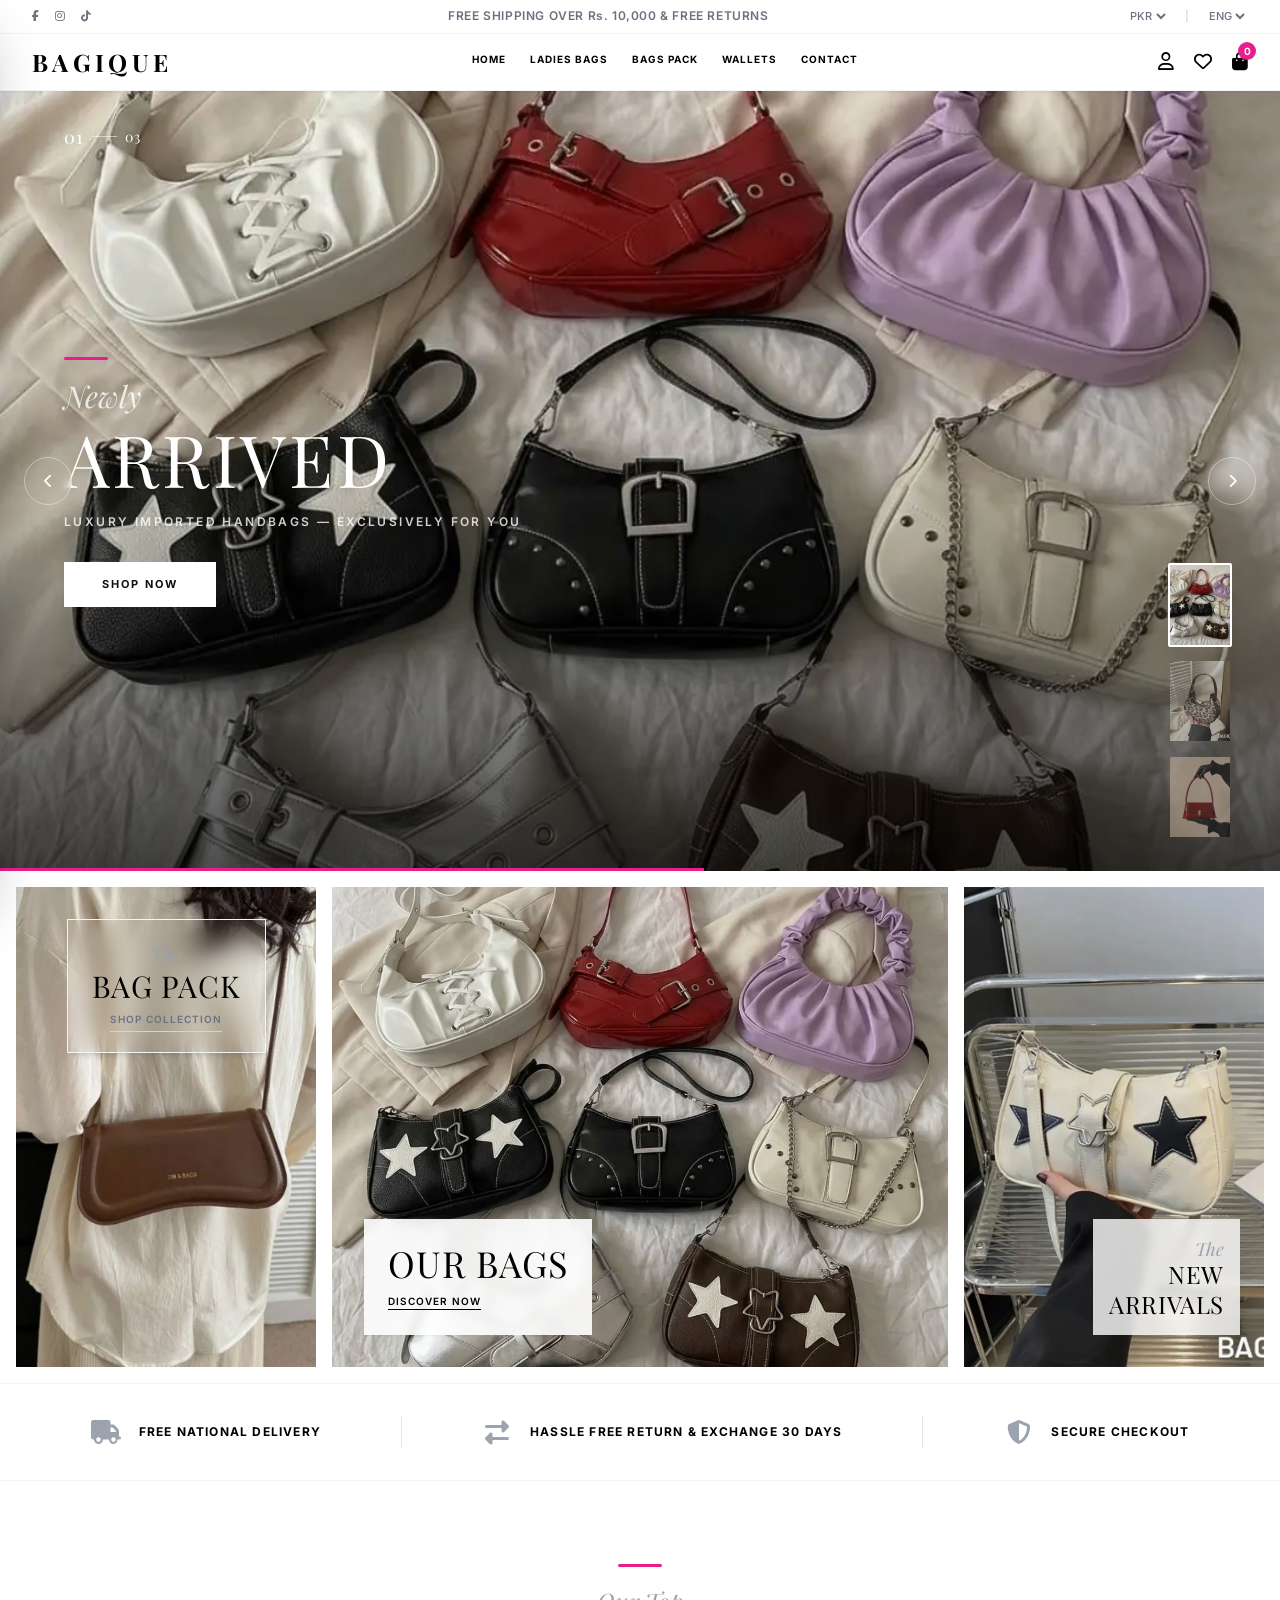
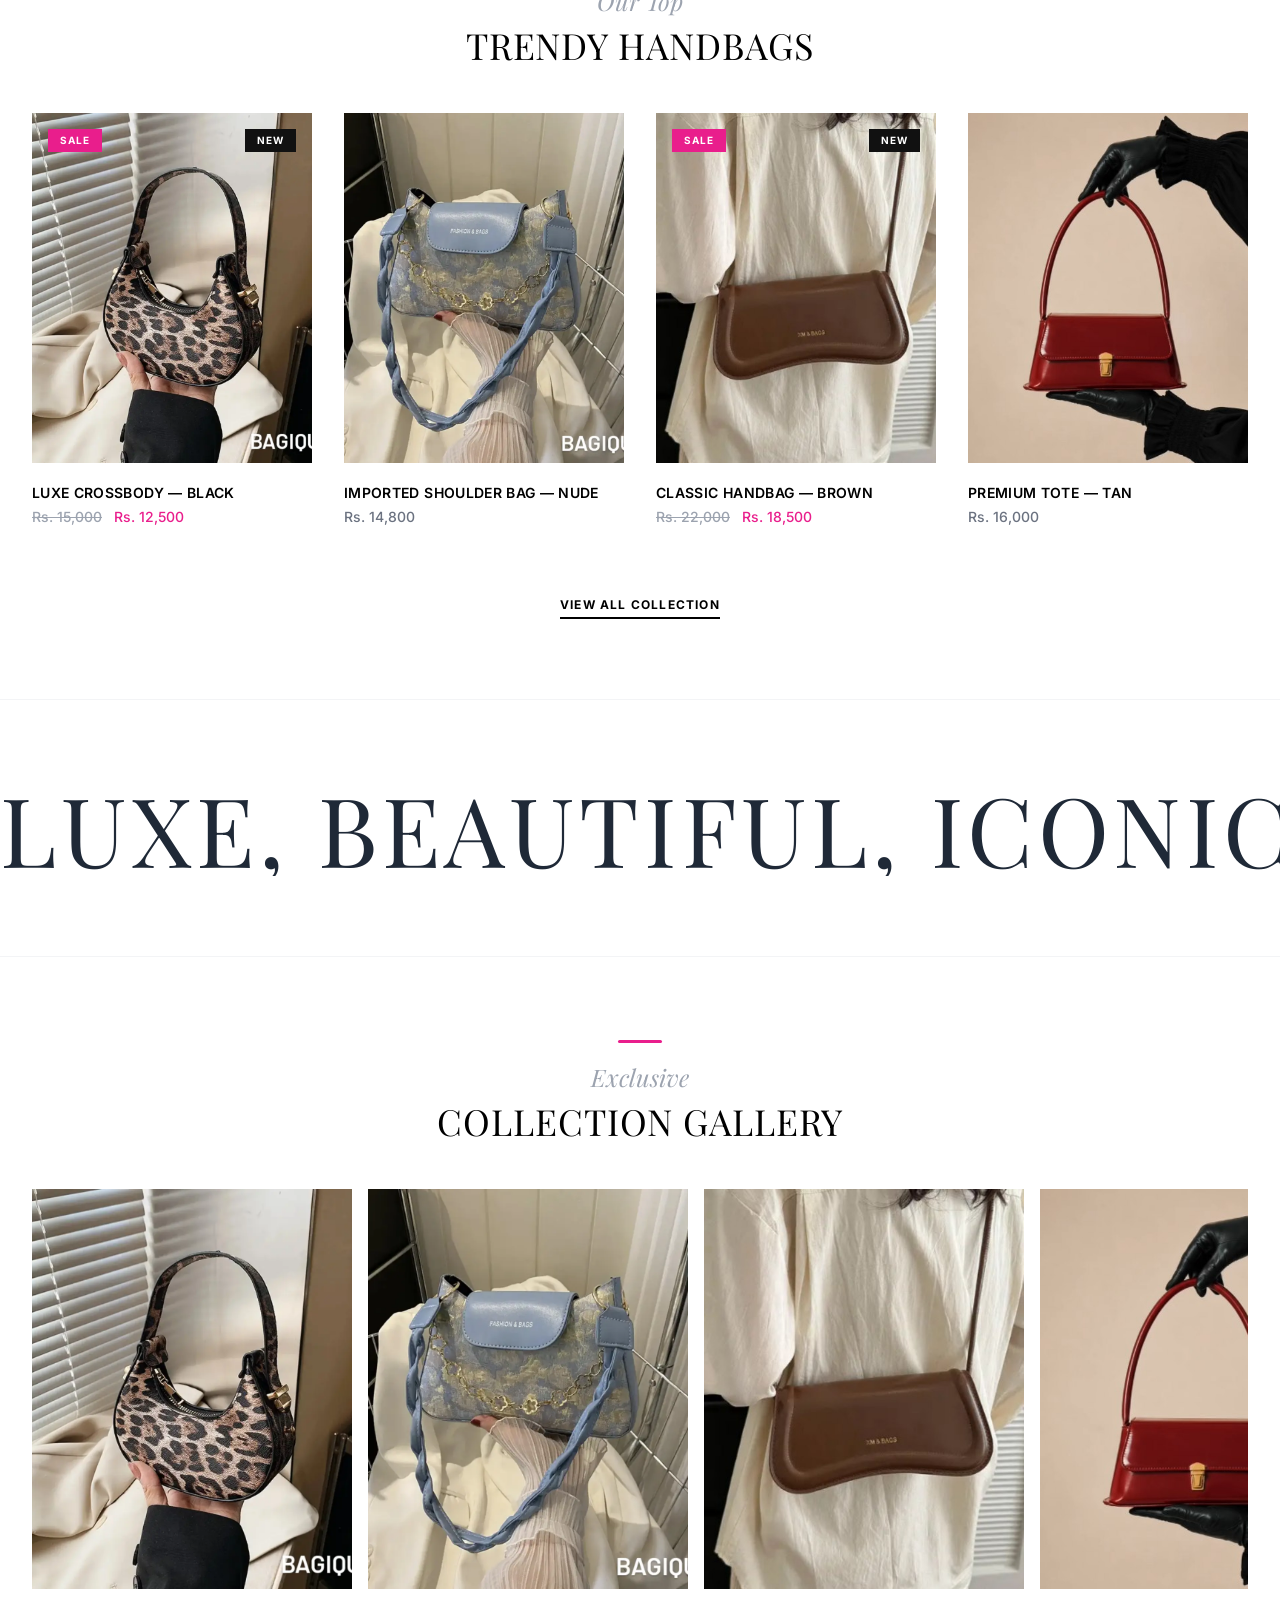
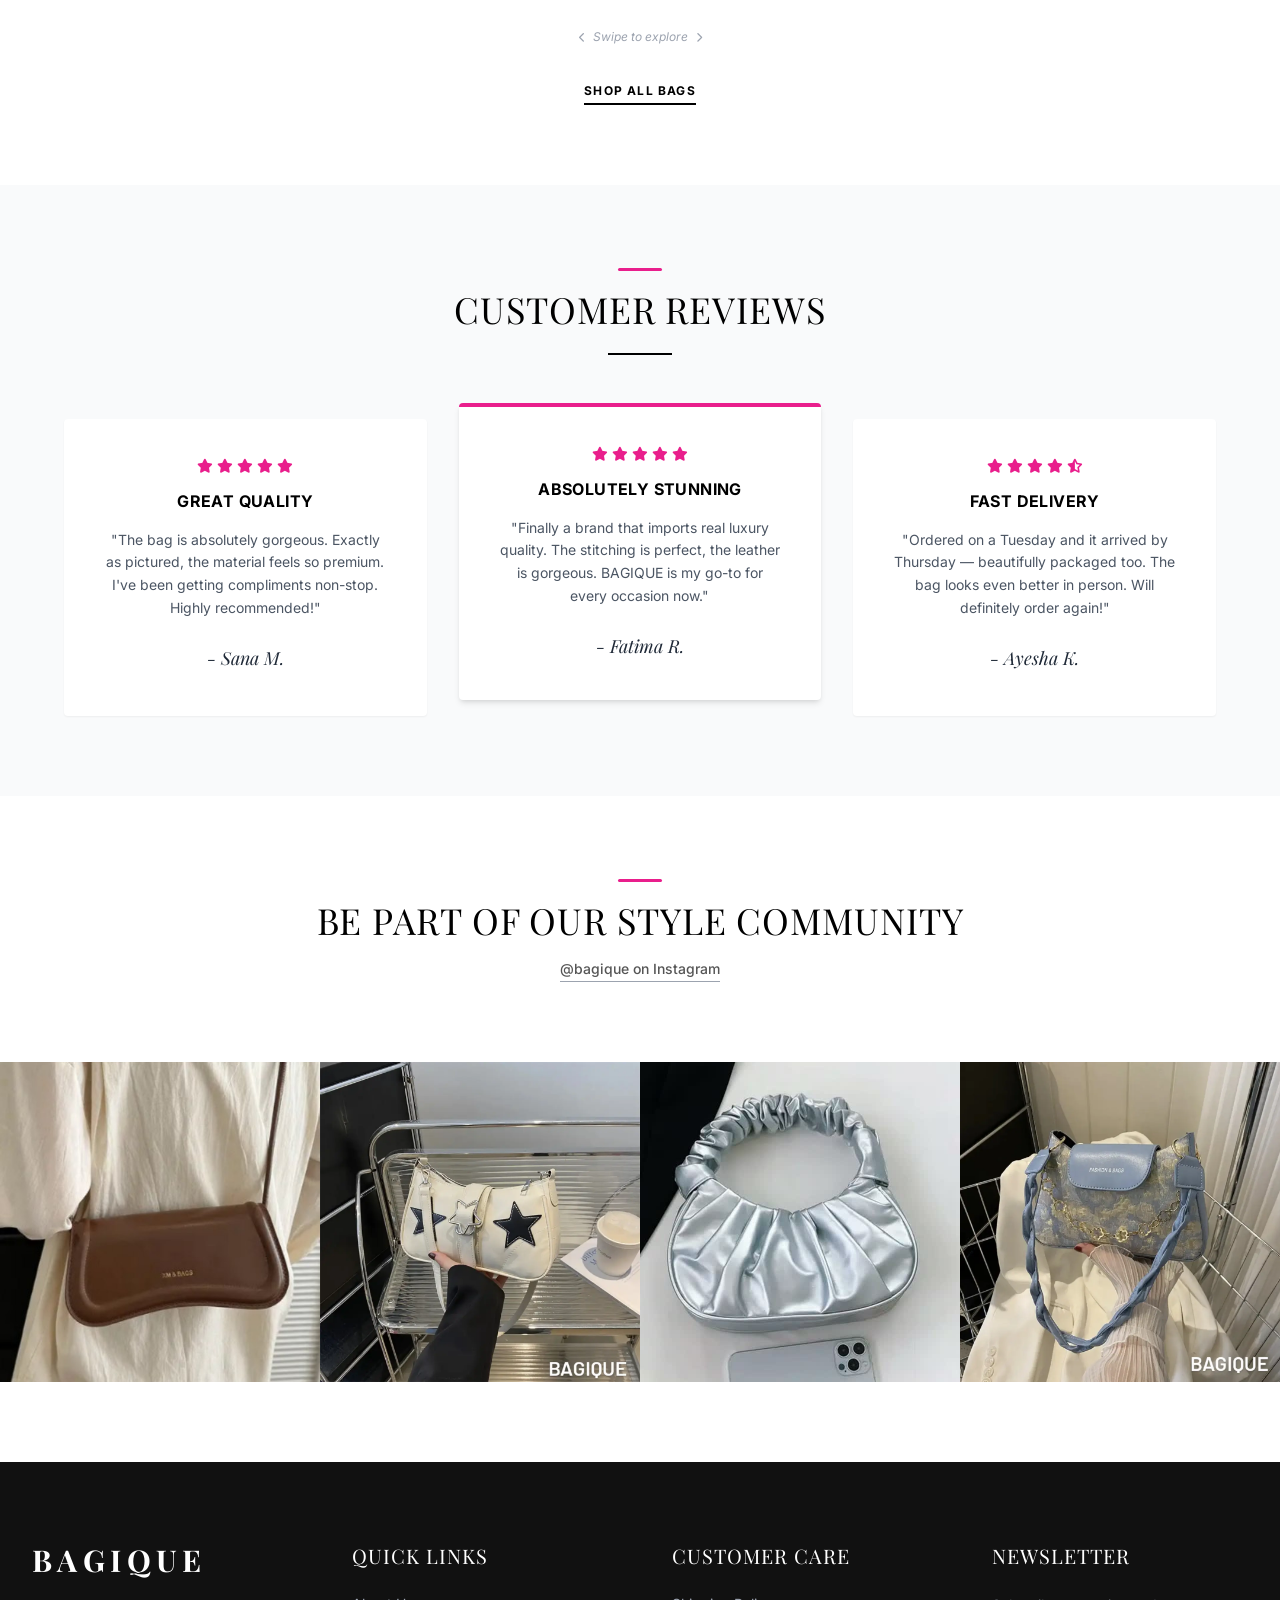
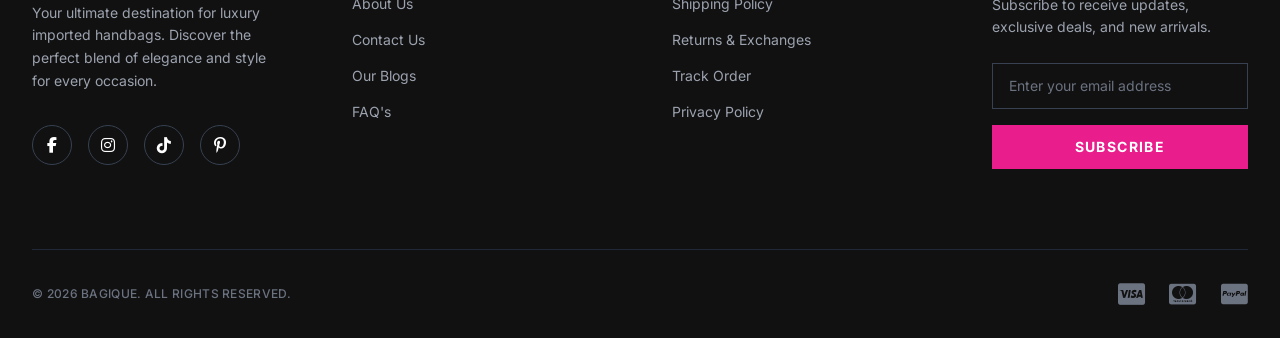
==== index.html @ 51cafff6 "Add files via upload" ====
<!DOCTYPE html>
<html lang="en">
<head>
<meta charset="utf-8"/>
<meta content="width=device-width, initial-scale=1.0" name="viewport"/>
<meta content="BAGIQUE — Luxury Imported Handbags. Shop our curated collection of premium handbags. Free shipping across Pakistan on orders over Rs. 10,000." name="description"/>
<meta content="index, follow" name="robots"/>
<meta content="BAGIQUE — Luxury Imported Handbags" property="og:title"/>
<meta content="Shop our curated collection of luxury imported handbags." property="og:description"/>
<meta content="website" property="og:type"/>
<title>BAGIQUE — Luxury Imported Handbags</title>
<link href="https://fonts.googleapis.com/css2?family=Inter:wght@300;400;500;600&family=Playfair+Display:ital,wght@0,400;0,500;0,600;0,700;1,400;1,500&display=swap" rel="stylesheet"/>
<link href="https://cdnjs.cloudflare.com/ajax/libs/font-awesome/6.4.0/css/all.min.css" rel="stylesheet"/>
<link href="assets/css/style.css" rel="stylesheet"/>
<script defer src="assets/js/home.js"></script>
<link href="https://fonts.googleapis.com" rel="preconnect"/>
<link crossorigin="" href="https://fonts.gstatic.com" rel="preconnect"/>
<style>
  :root {
    --pink: #E91E8C;
    --pink-light: #fce4f3;
    --pink-mid: #f48bc8;
  }
  /* Override accent to pink */
  .text-accent { color: var(--pink) !important; }
  .bg-accent { background-color: var(--pink) !important; }
  .border-accent { border-color: var(--pink) !important; }
  .hover\:text-accent:hover { color: var(--pink) !important; }
  .hover\:bg-accent:hover { background-color: var(--pink) !important; }
  .hover\:border-accent:hover { border-color: var(--pink) !important; }
  .group:hover .group-hover\:text-accent { color: var(--pink) !important; }
  .group:hover .group-hover\:border-accent { border-color: var(--pink) !important; }

  /* Logo image in header */
  .bagique-logo-img {
    height: 52px;
    width: auto;
    object-fit: contain;
  }
  @media (max-width: 640px) {
    .bagique-logo-img { height: 40px; }
  }

  /* Pink CTA button */
  .btn-pink {
    background-color: var(--pink);
    color: #fff;
    border: 2px solid var(--pink);
    transition: background .2s, color .2s;
  }
  .btn-pink:hover {
    background-color: #fff;
    color: var(--pink);
  }
  .btn-outline-pink {
    background-color: #fff;
    color: var(--pink);
    border: 2px solid var(--pink);
    transition: background .2s, color .2s;
  }
  .btn-outline-pink:hover {
    background-color: var(--pink);
    color: #fff;
  }

  /* Hero "Shop Now" */
  .hero-cta {
    display: inline-block;
    background: #fff;
    color: #111;
    padding: 12px 36px;
    font-size: 11px;
    font-weight: 700;
    letter-spacing: .18em;
    text-transform: uppercase;
    border: 2px solid #fff;
    transition: background .22s, color .22s, border-color .22s;
  }
  .hero-cta:hover {
    background: var(--pink);
    color: #fff;
    border-color: var(--pink);
  }

  /* Marquee pink highlight */
  .marquee-pink { color: var(--pink); }

  /* Section accent line */
  .section-accent-line {
    display: inline-block;
    width: 44px; height: 3px;
    background: var(--pink);
    border-radius: 2px;
    margin-bottom: 12px;
  }

  /* Info bar icon pink on hover */
  .info-item:hover .info-icon { color: var(--pink); }
  .info-item:hover span { color: var(--pink); }

  /* Category bar active */
  a.cat-bar-link:hover span, a.cat-bar-link:focus span { color: var(--pink); }

  /* Reviews featured card top border */
  .review-featured { border-top: 4px solid var(--pink); }

  /* Footer newsletter subscribe button */
  .footer-subscribe { background: var(--pink); color: #fff; border: none; }
  .footer-subscribe:hover { background: #c01778; }

  /* Back to top */
  #back-to-top:hover { background: var(--pink) !important; }

  /* Trendy grid card hover text */
  .trendy-card:hover h4 { color: var(--pink); }
</style>
</head>
<body class="bg-white text-primary font-sans antialiased overflow-x-hidden">

<!-- Top Bar -->
<div class="w-full bg-white border-b border-gray-100 py-2 px-4 sm:px-8 text-[10px] sm:text-[11px] font-medium text-gray-500 flex justify-between items-center flex-wrap gap-y-2">
  <div class="flex items-center space-x-4 hidden sm:flex">
    <a class="hover:text-pink-500 transition-colors" href="#" style="color:inherit"><i class="fab fa-facebook-f"></i></a>
    <a class="hover:text-pink-500 transition-colors" href="#" style="color:inherit"><i class="fab fa-instagram"></i></a>
    <a class="hover:text-pink-500 transition-colors" href="#" style="color:inherit"><i class="fab fa-tiktok"></i></a>
  </div>
  <div class="text-center flex-grow text-xs tracking-wider font-semibold">
    <span>FREE SHIPPING OVER Rs. 10,000 &amp; FREE RETURNS</span>
  </div>
  <div class="flex items-center space-x-4">
    <select class="bg-transparent border-none outline-none cursor-pointer">
      <option>PKR</option>
      <option>USD</option>
    </select>
    <span class="text-gray-300">|</span>
    <select class="bg-transparent border-none outline-none cursor-pointer">
      <option>ENG</option>
    </select>
  </div>
</div>

<!-- Header -->
<header class="w-full bg-white px-4 sm:px-8 py-3 md:py-4 flex justify-between items-center sticky top-0 z-50 shadow-sm border-b border-gray-100">
  <button aria-label="Open menu" class="lg:hidden text-gray-700 hover:text-gray-900 text-xl transition-colors" id="mobile-menu-btn">
    <i class="fas fa-bars"></i>
  </button>
  <!-- Logo -->
  <a class="flex-grow lg:flex-grow-0 flex justify-center lg:justify-start text-decoration-none" href="index.html">
    <span class="font-serif font-bold tracking-widest text-black text-2xl sm:text-3xl" style="font-family:'Playfair Display',serif; letter-spacing:0.18em;">BAGIQUE</span>
  </a>
  <nav class="hidden lg:flex space-x-6 xl:space-x-8 text-[10px] font-bold tracking-widest uppercase">
    <a class="hover:text-accent transition-colors border-b-2 border-transparent hover:border-accent pb-0.5" href="index.html">HOME</a>
    <a class="hover:text-accent transition-colors border-b-2 border-transparent hover:border-accent pb-0.5" href="shop.html">LADIES BAGS</a>
    <a class="hover:text-accent transition-colors border-b-2 border-transparent hover:border-accent pb-0.5" href="shop.html">BAGS PACK</a>
    <a class="hover:text-accent transition-colors border-b-2 border-transparent hover:border-accent pb-0.5" href="shop.html?cat=wallets">WALLETS</a>
    <a class="hover:text-accent transition-colors border-b-2 border-transparent hover:border-accent pb-0.5" href="#">CONTACT</a>
  </nav>
  <div class="flex items-center space-x-5 text-lg">
    <button class="hover:text-accent transition-colors hidden sm:block"><i class="far fa-user"></i></button>
    <button class="hover:text-accent transition-colors hidden sm:block"><i class="far fa-heart"></i></button>
    <button class="hover:text-accent transition-colors relative" onclick="window.location.href='checkout.html'">
      <i class="fas fa-shopping-bag"></i>
      <span class="absolute -top-1.5 -right-2 bg-accent text-white text-[10px] w-[18px] h-[18px] flex items-center justify-center rounded-full font-bold cart-counter-badge">0</span>
    </button>
  </div>
</header>

<!-- Mobile Menu Overlay -->
<div class="mobile-menu-overlay fixed inset-0 bg-black/50 z-[60] backdrop-blur-sm" id="mobile-menu-overlay" onclick="closeMobileMenu()"></div>
<!-- Mobile Menu Panel -->
<div class="mobile-menu-panel fixed top-0 left-0 h-full w-[280px] max-w-[80vw] bg-white z-[70] shadow-2xl overflow-y-auto" id="mobile-menu-panel">
  <div class="flex items-center justify-between px-6 py-5 border-b border-gray-100">
    <span class="font-serif font-bold tracking-widest text-black text-xl" style="letter-spacing:0.15em;">BAGIQUE</span>    <button aria-label="Close menu" class="w-9 h-9 rounded-full hover:bg-gray-100 flex items-center justify-center transition-colors" onclick="closeMobileMenu()">
      <i class="fas fa-times text-sm"></i>
    </button>
  </div>
  <nav class="flex flex-col px-6 py-4 space-y-1 overflow-y-auto">
    <a class="py-2.5 text-sm font-bold uppercase tracking-widest border-b border-gray-100 hover:text-accent transition-colors" href="index.html">Home</a>
    <a class="py-2.5 text-sm font-bold uppercase tracking-widest border-b border-gray-100 hover:text-accent transition-colors" href="shop.html">Ladies Bags</a>
    <a class="py-2.5 text-sm font-bold uppercase tracking-widest border-b border-gray-100 hover:text-accent transition-colors" href="shop.html">Bags Pack</a>
    <a class="py-2.5 text-sm font-bold uppercase tracking-widest border-b border-gray-100 hover:text-accent transition-colors" href="shop.html?cat=wallets">Wallets</a>
    <a class="py-2.5 text-sm font-bold uppercase tracking-widest border-b border-gray-100 hover:text-accent transition-colors" href="#">Contact</a>
  </nav>
  <div class="px-6 pb-6 flex items-center space-x-5 text-lg text-gray-500">
    <a class="hover:text-accent transition-colors" href="#"><i class="fab fa-facebook-f"></i></a>
    <a class="hover:text-accent transition-colors" href="#"><i class="fab fa-instagram"></i></a>
    <a class="hover:text-accent transition-colors" href="#"><i class="fab fa-tiktok"></i></a>
  </div>
</div>

<!-- Hero Carousel -->
<section class="hero-carousel relative w-full h-[560px] sm:h-[640px] md:h-[780px] overflow-hidden bg-black" id="heroCarousel">
  <!-- Slides -->
  <div class="hero-slides absolute inset-0 w-full h-full">
    <div class="hero-slide active absolute inset-0 w-full h-full" data-index="0">
      <img alt="BAGIQUE luxury handbag collection" class="hero-slide-img w-full h-full object-cover object-center" src="images/img6.webp"/>
      <div class="absolute inset-0 bg-gradient-to-t from-black/70 via-black/10 to-black/20"></div>
    </div>
    <div class="hero-slide absolute inset-0 w-full h-full" data-index="1">
      <img alt="BAGIQUE imported handbag" class="hero-slide-img w-full h-full object-cover object-center" src="images/img1.webp"/>
      <div class="absolute inset-0 bg-gradient-to-t from-black/70 via-black/10 to-black/20"></div>
    </div>
    <div class="hero-slide absolute inset-0 w-full h-full" data-index="2">
      <img alt="BAGIQUE premium bags" class="hero-slide-img w-full h-full object-cover object-center" src="images/img4.jpg"/>
      <div class="absolute inset-0 bg-gradient-to-t from-black/70 via-black/10 to-black/20"></div>
    </div>
  </div>
  <!-- Overlay Link -->
  <a aria-label="Shop new collection" class="absolute inset-0 z-10 cursor-pointer" href="shop.html"></a>
  <!-- Text Overlay -->
  <div class="absolute inset-0 z-20 flex flex-col justify-end md:justify-center px-6 sm:px-10 md:px-16 pb-16 md:pb-0 pointer-events-none">
    <div class="max-w-lg text-white pointer-events-auto">
      <div class="section-accent-line mb-4"></div>
      <h3 class="font-serif text-2xl md:text-3xl italic text-white/80 mb-1 md:mb-2 fade-in">Newly</h3>
      <h1 class="font-serif text-5xl sm:text-6xl md:text-7xl mb-3 md:mb-5 tracking-wider uppercase drop-shadow-lg fade-in">ARRIVED</h1>
      <p class="text-[11px] sm:text-xs font-semibold text-white/80 mb-6 md:mb-8 uppercase tracking-[0.2em] fade-in">Luxury Imported Handbags — Exclusively for You</p>
      <a class="hero-cta" href="shop.html">Shop Now</a>
    </div>
  </div>
  <!-- Slide Counter -->
  <div class="absolute top-6 sm:top-8 left-6 sm:left-10 md:left-16 z-30 text-white font-serif tracking-widest text-xs sm:text-sm flex items-center gap-2">
    <span class="hero-counter-current text-base sm:text-lg">01</span>
    <span class="w-6 h-px bg-white/50"></span>
    <span class="hero-counter-total">03</span>
  </div>
  <!-- Prev / Next Arrows -->
  <button aria-label="Previous slide" class="hero-prev absolute left-4 sm:left-6 top-1/2 -translate-y-1/2 z-30 w-10 h-10 sm:w-12 sm:h-12 rounded-full border border-white/40 text-white flex items-center justify-center hover:bg-accent hover:border-accent transition-colors backdrop-blur-sm">
    <i class="fas fa-chevron-left text-sm"></i>
  </button>
  <button aria-label="Next slide" class="hero-next absolute right-4 sm:right-6 top-1/2 -translate-y-1/2 z-30 w-10 h-10 sm:w-12 sm:h-12 rounded-full border border-white/40 text-white flex items-center justify-center hover:bg-accent hover:border-accent transition-colors backdrop-blur-sm">
    <i class="fas fa-chevron-right text-sm"></i>
  </button>
  <!-- Thumbnail Rail -->
  <div class="hero-thumbs absolute z-30 bottom-6 sm:bottom-8 right-4 sm:right-8 md:right-12 flex flex-row md:flex-col gap-3">
    <button aria-label="View slide 1" class="hero-thumb active" data-index="0">
      <img alt="Look 1" src="images/img6.webp"/>
    </button>
    <button aria-label="View slide 2" class="hero-thumb" data-index="1">
      <img alt="Look 2" src="images/img1.webp"/>
    </button>
    <button aria-label="View slide 3" class="hero-thumb" data-index="2">
      <img alt="Look 3" src="images/img4.jpg"/>
    </button>
  </div>
  <!-- Progress Bar -->
  <div class="absolute bottom-0 left-0 z-30 h-[3px] hero-progress" style="width:0%; background: var(--pink, #E91E8C);"></div>
</section>

<!-- Grid Banners -->
<section class="w-full p-2 sm:p-4 grid grid-cols-1 md:grid-cols-4 gap-2 sm:gap-4 bg-white">
  <!-- Left Banner -->
  <a class="md:col-span-1 relative bg-gray-50 h-[250px] sm:h-[350px] md:h-[480px] group overflow-hidden cursor-pointer flex flex-col justify-between items-center p-6 sm:p-8" href="shop.html">
    <div class="z-10 text-center relative bg-white/95 backdrop-blur-md px-6 py-5 inline-block shadow-md border border-gray-100">
      <h3 class="font-serif text-xl italic text-gray-400">The</h3>
      <h2 class="font-serif text-3xl text-black uppercase tracking-wide">BAG PACK</h2>
      <p class="text-[10px] font-semibold text-gray-500 uppercase tracking-widest mt-2 border-b border-gray-300 inline-block pb-1">Shop Collection</p>
    </div>
    <img alt="Backpack collection" class="absolute inset-0 w-full h-full object-cover object-center mix-blend-multiply group-hover:scale-105 transition-transform duration-700" src="images/img3.jpg"/>
  </a>
  <!-- Middle Banner -->
  <a class="md:col-span-2 relative bg-gray-50 h-[250px] sm:h-[350px] md:h-[480px] group overflow-hidden cursor-pointer p-6 sm:p-8 flex flex-col justify-end block" href="shop.html">
    <img alt="Our Bags" class="absolute inset-0 w-full h-full object-cover object-center mix-blend-multiply group-hover:scale-105 transition-transform duration-700" src="images/img6.webp"/>
    <div class="z-10 bg-white/90 backdrop-blur-sm p-6 inline-block self-start shadow-sm">
      <h2 class="font-serif text-3xl md:text-4xl text-black uppercase tracking-wide mb-1">OUR BAGS</h2>
      <span class="text-[10px] font-semibold uppercase tracking-widest pb-0.5 group-hover:text-accent transition-colors" style="border-bottom:1px solid currentColor">Discover Now</span>
    </div>
  </a>
  <!-- Right Banner -->
  <a class="md:col-span-1 relative bg-gray-50 h-[250px] sm:h-[350px] md:h-[480px] group overflow-hidden cursor-pointer p-6 flex flex-col justify-end items-end text-right block" href="shop.html">
    <img alt="New Arrivals" class="absolute inset-0 w-full h-full object-cover object-center mix-blend-multiply group-hover:scale-105 transition-transform duration-700" src="images/img5.webp"/>
    <div class="z-10 relative bg-white/80 backdrop-blur-sm p-4 inline-block shadow-sm mb-2">
      <h3 class="font-serif text-lg italic text-gray-400">The</h3>
      <h2 class="font-serif text-2xl text-black uppercase tracking-wide -mt-1 leading-tight">NEW<br/>ARRIVALS</h2>
    </div>
  </a>
</section>

<!-- Info Bar -->
<section class="w-full bg-white border-y border-gray-100 py-6 md:py-8 px-4 flex flex-col md:flex-row justify-center items-center gap-6 md:gap-10 lg:gap-20 text-[10px] md:text-xs font-bold tracking-widest uppercase">
  <div class="info-item flex flex-row items-center space-x-4 text-black cursor-pointer transition-colors text-left w-full sm:w-auto justify-start sm:justify-center group">
    <i class="info-icon fas fa-truck text-xl md:text-2xl text-gray-400 group-hover:text-accent transition-colors shrink-0 w-8 text-center"></i>
    <span class="group-hover:text-accent transition-colors">Free National Delivery</span>
  </div>
  <div class="hidden md:block w-px h-8 bg-gray-200"></div>
  <div class="info-item flex flex-row items-center space-x-4 text-black cursor-pointer transition-colors text-left w-full sm:w-auto justify-start sm:justify-center group">
    <i class="info-icon fas fa-exchange-alt text-xl md:text-2xl text-gray-400 group-hover:text-accent transition-colors shrink-0 w-8 text-center"></i>
    <span class="group-hover:text-accent transition-colors">Hassle Free Return &amp; Exchange 30 Days</span>
  </div>
  <div class="hidden lg:block w-px h-8 bg-gray-200"></div>
  <div class="info-item flex flex-row items-center space-x-4 text-black cursor-pointer transition-colors text-left w-full sm:w-auto justify-start sm:justify-center group">
    <i class="info-icon fas fa-shield-alt text-xl md:text-2xl text-gray-400 group-hover:text-accent transition-colors shrink-0 w-8 text-center"></i>
    <span class="group-hover:text-accent transition-colors">Secure Checkout</span>
  </div>
</section>

<!-- Trendy Handbags -->
<section class="w-full py-20 px-4 sm:px-8 bg-white text-center">
  <div class="section-accent-line mx-auto"></div>
  <h3 class="font-serif text-2xl italic text-gray-400 mb-2">Our Top</h3>
  <h2 class="font-serif text-4xl text-black uppercase tracking-wide mb-12">Trendy Handbags</h2>
  <div class="grid grid-cols-2 sm:grid-cols-2 lg:grid-cols-4 gap-3 sm:gap-8" id="trendy-grid">
    <!-- Injected by JS -->
  </div>
  <div class="mt-16">
    <a class="inline-block border-b-2 border-black text-black font-bold uppercase tracking-widest text-xs pb-1 hover:text-accent hover:border-accent transition-colors" href="shop.html">View All Collection</a>
  </div>
</section>

<!-- Marquee -->
<section class="w-full py-20 overflow-hidden bg-white border-y border-gray-100 flex items-center">
  <div class="marquee-container w-full">
    <div class="marquee-content flex items-center space-x-16">
      <div class="flex items-center space-x-16 text-6xl md:text-8xl font-serif uppercase tracking-wider whitespace-nowrap">
        <span class="text-gray-800">Luxe, Beautiful, Iconic</span>
        <i class="fas fa-certificate text-3xl" style="color:var(--pink)"></i>
        <span class="text-transparent" style="-webkit-text-stroke: 1.5px #E91E8C;">The Women's Collection</span>
        <i class="fas fa-certificate text-3xl" style="color:var(--pink)"></i>
      </div>
      <div class="flex items-center space-x-16 text-6xl md:text-8xl font-serif uppercase tracking-wider whitespace-nowrap">
        <span class="text-gray-800">Luxe, Beautiful, Iconic</span>
        <i class="fas fa-certificate text-3xl" style="color:var(--pink)"></i>
        <span class="text-transparent" style="-webkit-text-stroke: 1.5px #E91E8C;">The Women's Collection</span>
        <i class="fas fa-certificate text-3xl" style="color:var(--pink)"></i>
      </div>
    </div>
  </div>
</section>

<!-- Collection Gallery Slider -->
<section class="w-full py-20 px-4 sm:px-8 bg-white text-center">
  <div class="section-accent-line mx-auto"></div>
  <h3 class="font-serif text-2xl italic text-gray-400 mb-2">Exclusive</h3>
  <h2 class="font-serif text-4xl text-black uppercase tracking-wide mb-12">Collection Gallery</h2>
  <div class="w-full overflow-hidden relative">
    <div class="flex overflow-x-auto snap-x snap-mandatory no-scrollbar space-x-4 pb-8 items-center max-w-7xl mx-auto" id="collection-slider">
      <!-- Injected by JS -->
    </div>
    <p class="text-xs text-gray-400 mt-2 italic flex justify-center items-center gap-2">
      <i class="fas fa-chevron-left text-[10px]"></i> Swipe to explore <i class="fas fa-chevron-right text-[10px]"></i>
    </p>
  </div>
  <div class="mt-8">
    <a class="inline-block border-b-2 border-black text-black font-bold uppercase tracking-widest text-xs pb-1 hover:text-accent hover:border-accent transition-colors" href="shop.html">Shop All Bags</a>
  </div>
</section>

<!-- Customer Reviews -->
<section class="w-full py-20 px-4 sm:px-8 bg-gray-50">
  <div class="text-center mb-16">
    <div class="section-accent-line mx-auto"></div>
    <h2 class="font-serif text-3xl md:text-4xl text-black uppercase tracking-wide">Customer Reviews</h2>
    <div class="w-16 h-0.5 bg-black mx-auto mt-6"></div>
  </div>
  <div class="grid grid-cols-1 md:grid-cols-3 gap-8 max-w-6xl mx-auto">
    <div class="bg-white p-10 rounded shadow-sm text-center">
      <div class="flex justify-center mb-4 text-sm space-x-1" style="color:var(--pink)">
        <i class="fas fa-star"></i><i class="fas fa-star"></i><i class="fas fa-star"></i><i class="fas fa-star"></i><i class="fas fa-star"></i>
      </div>
      <h4 class="font-bold text-black uppercase tracking-wide mb-4">Great Quality</h4>
      <p class="text-gray-600 text-sm mb-6 leading-relaxed">"The bag is absolutely gorgeous. Exactly as pictured, the material feels so premium. I've been getting compliments non-stop. Highly recommended!"</p>
      <p class="font-serif italic text-gray-800 text-lg">- Sana M.</p>
    </div>
    <div class="bg-white p-10 rounded shadow-md text-center transform md:-translate-y-4 review-featured">
      <div class="flex justify-center mb-4 text-sm space-x-1" style="color:var(--pink)">
        <i class="fas fa-star"></i><i class="fas fa-star"></i><i class="fas fa-star"></i><i class="fas fa-star"></i><i class="fas fa-star"></i>
      </div>
      <h4 class="font-bold text-black uppercase tracking-wide mb-4">Absolutely Stunning</h4>
      <p class="text-gray-600 text-sm mb-6 leading-relaxed">"Finally a brand that imports real luxury quality. The stitching is perfect, the leather is gorgeous. BAGIQUE is my go-to for every occasion now."</p>
      <p class="font-serif italic text-gray-800 text-lg">- Fatima R.</p>
    </div>
    <div class="bg-white p-10 rounded shadow-sm text-center">
      <div class="flex justify-center mb-4 text-sm space-x-1" style="color:var(--pink)">
        <i class="fas fa-star"></i><i class="fas fa-star"></i><i class="fas fa-star"></i><i class="fas fa-star"></i><i class="fas fa-star-half-alt"></i>
      </div>
      <h4 class="font-bold text-black uppercase tracking-wide mb-4">Fast Delivery</h4>
      <p class="text-gray-600 text-sm mb-6 leading-relaxed">"Ordered on a Tuesday and it arrived by Thursday — beautifully packaged too. The bag looks even better in person. Will definitely order again!"</p>
      <p class="font-serif italic text-gray-800 text-lg">- Ayesha K.</p>
    </div>
  </div>
</section>

<!-- Style Community / Instagram Grid -->
<section class="w-full py-20 text-center bg-white">
  <div class="section-accent-line mx-auto"></div>
  <h2 class="font-serif text-3xl md:text-4xl text-black uppercase tracking-wide mb-4">Be Part Of Our Style Community</h2>
  <a class="font-medium text-sm mb-12 inline-block border-b border-gray-400 pb-0.5 hover:text-accent hover:border-accent transition-colors" href="#" style="color:#555">@bagique on Instagram</a>
  <div class="grid grid-cols-2 md:grid-cols-4 gap-0 w-full max-w-full overflow-hidden mt-8">
    <div class="group relative aspect-square overflow-hidden cursor-pointer bg-gray-50">
      <img alt="BAGIQUE Instagram 1" class="w-full h-full object-cover group-hover:scale-110 transition-transform duration-700" src="images/img3.jpg"/>
      <div class="absolute inset-0 opacity-0 group-hover:opacity-100 transition-opacity flex items-center justify-center" style="background:rgba(233,30,140,0.35)">
        <i class="fab fa-instagram text-white text-4xl transform scale-50 group-hover:scale-100 transition-transform duration-500"></i>
      </div>
    </div>
    <div class="group relative aspect-square overflow-hidden cursor-pointer bg-gray-50">
      <img alt="BAGIQUE Instagram 2" class="w-full h-full object-cover group-hover:scale-110 transition-transform duration-700" src="images/img5.webp"/>
      <div class="absolute inset-0 opacity-0 group-hover:opacity-100 transition-opacity flex items-center justify-center" style="background:rgba(233,30,140,0.35)">
        <i class="fab fa-instagram text-white text-4xl transform scale-50 group-hover:scale-100 transition-transform duration-500"></i>
      </div>
    </div>
    <div class="group relative aspect-square overflow-hidden cursor-pointer bg-gray-50">
      <img alt="BAGIQUE Instagram 3" class="w-full h-full object-cover group-hover:scale-110 transition-transform duration-700" src="images/img8.jpg"/>
      <div class="absolute inset-0 opacity-0 group-hover:opacity-100 transition-opacity flex items-center justify-center" style="background:rgba(233,30,140,0.35)">
        <i class="fab fa-instagram text-white text-4xl transform scale-50 group-hover:scale-100 transition-transform duration-500"></i>
      </div>
    </div>
    <div class="group relative aspect-square overflow-hidden cursor-pointer bg-gray-50">
      <img alt="BAGIQUE Instagram 4" class="w-full h-full object-cover group-hover:scale-110 transition-transform duration-700" src="images/img2.webp"/>
      <div class="absolute inset-0 opacity-0 group-hover:opacity-100 transition-opacity flex items-center justify-center" style="background:rgba(233,30,140,0.35)">
        <i class="fab fa-instagram text-white text-4xl transform scale-50 group-hover:scale-100 transition-transform duration-500"></i>
      </div>
    </div>
  </div>
</section>

<!-- Footer -->
<footer class="w-full bg-[#111111] text-white pt-20 pb-8 px-4 sm:px-8">
  <div class="max-w-7xl mx-auto grid grid-cols-1 md:grid-cols-4 gap-12 lg:gap-16">
    <div class="col-span-1 md:col-span-1">
      <span class="font-serif font-bold tracking-widest text-white text-3xl mb-6 inline-block" style="letter-spacing:0.18em;">BAGIQUE</span>
      <p class="text-gray-400 text-sm mb-8 leading-relaxed pr-4">Your ultimate destination for luxury imported handbags. Discover the perfect blend of elegance and style for every occasion.</p>
      <div class="flex space-x-4">
        <a class="w-10 h-10 rounded-full border border-gray-700 flex items-center justify-center transition-colors hover:border-accent hover:bg-accent" href="#"><i class="fab fa-facebook-f"></i></a>
        <a class="w-10 h-10 rounded-full border border-gray-700 flex items-center justify-center transition-colors hover:border-accent hover:bg-accent" href="#"><i class="fab fa-instagram"></i></a>
        <a class="w-10 h-10 rounded-full border border-gray-700 flex items-center justify-center transition-colors hover:border-accent hover:bg-accent" href="#"><i class="fab fa-tiktok"></i></a>
        <a class="w-10 h-10 rounded-full border border-gray-700 flex items-center justify-center transition-colors hover:border-accent hover:bg-accent" href="#"><i class="fab fa-pinterest-p"></i></a>
      </div>
    </div>
    <div>
      <h4 class="font-serif text-xl uppercase tracking-wider mb-6">Quick Links</h4>
      <ul class="space-y-4 text-sm text-gray-400">
        <li><a class="hover:text-white hover:translate-x-1 inline-block transition-transform duration-300" href="#">About Us</a></li>
        <li><a class="hover:text-white hover:translate-x-1 inline-block transition-transform duration-300" href="#">Contact Us</a></li>
        <li><a class="hover:text-white hover:translate-x-1 inline-block transition-transform duration-300" href="#">Our Blogs</a></li>
        <li><a class="hover:text-white hover:translate-x-1 inline-block transition-transform duration-300" href="#">FAQ's</a></li>
      </ul>
    </div>
    <div>
      <h4 class="font-serif text-xl uppercase tracking-wider mb-6">Customer Care</h4>
      <ul class="space-y-4 text-sm text-gray-400">
        <li><a class="hover:text-white hover:translate-x-1 inline-block transition-transform duration-300" href="#">Shipping Policy</a></li>
        <li><a class="hover:text-white hover:translate-x-1 inline-block transition-transform duration-300" href="#">Returns &amp; Exchanges</a></li>
        <li><a class="hover:text-white hover:translate-x-1 inline-block transition-transform duration-300" href="#">Track Order</a></li>
        <li><a class="hover:text-white hover:translate-x-1 inline-block transition-transform duration-300" href="#">Privacy Policy</a></li>
      </ul>
    </div>
    <div>
      <h4 class="font-serif text-xl uppercase tracking-wider mb-6">Newsletter</h4>
      <p class="text-gray-400 text-sm mb-6 leading-relaxed">Subscribe to receive updates, exclusive deals, and new arrivals.</p>
      <form class="flex flex-col space-y-4" onsubmit="event.preventDefault()">
        <input class="bg-transparent border border-gray-700 px-4 py-3 outline-none text-sm text-white placeholder-gray-500 focus:border-white transition-colors" placeholder="Enter your email address" type="email"/>
        <button class="footer-subscribe px-4 py-3 text-sm font-bold uppercase tracking-widest transition-colors" type="submit">Subscribe</button>
      </form>
    </div>
  </div>
  <div class="max-w-7xl mx-auto mt-20 pt-8 border-t border-gray-800 flex flex-col md:flex-row justify-between items-center text-xs text-gray-500 font-medium tracking-wide">
    <p>© 2026 BAGIQUE. ALL RIGHTS RESERVED.</p>
    <div class="flex space-x-6 mt-6 md:mt-0 text-2xl">
      <i class="fab fa-cc-visa hover:text-white transition-colors cursor-pointer"></i>
      <i class="fab fa-cc-mastercard hover:text-white transition-colors cursor-pointer"></i>
      <i class="fab fa-cc-paypal hover:text-white transition-colors cursor-pointer"></i>
    </div>
  </div>
</footer>

<!-- Back to Top -->
<button aria-label="Back to top" class="fixed bottom-6 right-6 w-12 h-12 bg-black text-white rounded-full flex items-center justify-center shadow-xl z-50 opacity-0 pointer-events-none transition-all duration-300 hover:scale-110" id="back-to-top" onclick="window.scrollTo({top:0,behavior:'smooth'})">
  <i class="fas fa-chevron-up"></i>
</button>

</body>
</html>
---- assets/css/style.css ----
/*! tailwindcss v3.4.3 | MIT License | https://tailwindcss.com*/*,:after,:before{box-sizing:border-box;border:0 solid #e5e7eb}:after,:before{--tw-content:""}:host,html{line-height:1.5;-webkit-text-size-adjust:100%;-moz-tab-size:4;-o-tab-size:4;tab-size:4;font-family:Inter,sans-serif;font-feature-settings:normal;font-variation-settings:normal;-webkit-tap-highlight-color:transparent}body{margin:0;line-height:inherit}hr{height:0;color:inherit;border-top-width:1px}abbr:where([title]){-webkit-text-decoration:underline dotted;text-decoration:underline dotted}h1,h2,h3,h4,h5,h6{font-size:inherit;font-weight:inherit}a{color:inherit;text-decoration:inherit}b,strong{font-weight:bolder}code,kbd,pre,samp{font-family:ui-monospace,SFMono-Regular,Menlo,Monaco,Consolas,Liberation Mono,Courier New,monospace;font-feature-settings:normal;font-variation-settings:normal;font-size:1em}small{font-size:80%}sub,sup{font-size:75%;line-height:0;position:relative;vertical-align:initial}sub{bottom:-.25em}sup{top:-.5em}table{text-indent:0;border-color:inherit;border-collapse:collapse}button,input,optgroup,select,textarea{font-family:inherit;font-feature-settings:inherit;font-variation-settings:inherit;font-size:100%;font-weight:inherit;line-height:inherit;letter-spacing:inherit;color:inherit;margin:0;padding:0}button,select{text-transform:none}button,input:where([type=button]),input:where([type=reset]),input:where([type=submit]){-webkit-appearance:button;background-color:initial;background-image:none}:-moz-focusring{outline:auto}:-moz-ui-invalid{box-shadow:none}progress{vertical-align:initial}::-webkit-inner-spin-button,::-webkit-outer-spin-button{height:auto}[type=search]{-webkit-appearance:textfield;outline-offset:-2px}::-webkit-search-decoration{-webkit-appearance:none}::-webkit-file-upload-button{-webkit-appearance:button;font:inherit}summary{display:list-item}blockquote,dd,dl,figure,h1,h2,h3,h4,h5,h6,hr,p,pre{margin:0}fieldset{margin:0}fieldset,legend{padding:0}menu,ol,ul{list-style:none;margin:0;padding:0}dialog{padding:0}textarea{resize:vertical}input::-moz-placeholder,textarea::-moz-placeholder{opacity:1;color:#9ca3af}input::placeholder,textarea::placeholder{opacity:1;color:#9ca3af}[role=button],button{cursor:pointer}:disabled{cursor:default}audio,canvas,embed,iframe,img,object,svg,video{display:block;vertical-align:middle}img,video{max-width:100%;height:auto}[hidden]{display:none}*,::backdrop,:after,:before{--tw-border-spacing-x:0;--tw-border-spacing-y:0;--tw-translate-x:0;--tw-translate-y:0;--tw-rotate:0;--tw-skew-x:0;--tw-skew-y:0;--tw-scale-x:1;--tw-scale-y:1;--tw-pan-x: ;--tw-pan-y: ;--tw-pinch-zoom: ;--tw-scroll-snap-strictness:proximity;--tw-gradient-from-position: ;--tw-gradient-via-position: ;--tw-gradient-to-position: ;--tw-ordinal: ;--tw-slashed-zero: ;--tw-numeric-figure: ;--tw-numeric-spacing: ;--tw-numeric-fraction: ;--tw-ring-inset: ;--tw-ring-offset-width:0px;--tw-ring-offset-color:#fff;--tw-ring-color:#3b82f680;--tw-ring-offset-shadow:0 0 #0000;--tw-ring-shadow:0 0 #0000;--tw-shadow:0 0 #0000;--tw-shadow-colored:0 0 #0000;--tw-blur: ;--tw-brightness: ;--tw-contrast: ;--tw-grayscale: ;--tw-hue-rotate: ;--tw-invert: ;--tw-saturate: ;--tw-sepia: ;--tw-drop-shadow: ;--tw-backdrop-blur: ;--tw-backdrop-brightness: ;--tw-backdrop-contrast: ;--tw-backdrop-grayscale: ;--tw-backdrop-hue-rotate: ;--tw-backdrop-invert: ;--tw-backdrop-opacity: ;--tw-backdrop-saturate: ;--tw-backdrop-sepia: ;--tw-contain-size: ;--tw-contain-layout: ;--tw-contain-paint: ;--tw-contain-style: }.container{width:100%}@media (min-width:640px){.container{max-width:640px}}@media (min-width:768px){.container{max-width:768px}}@media (min-width:1024px){.container{max-width:1024px}}@media (min-width:1280px){.container{max-width:1280px}}@media (min-width:1536px){.container{max-width:1536px}}.font-serif{font-family:Playfair Display,serif}.no-scrollbar::-webkit-scrollbar{display:none}.no-scrollbar{-ms-overflow-style:none;scrollbar-width:none}.line-clamp-2{display:-webkit-box;-webkit-line-clamp:2;-webkit-box-orient:vertical;overflow:hidden}.marquee-container{overflow:hidden;white-space:nowrap}.marquee-content{display:inline-block;animation:marquee 20s linear infinite}@keyframes marquee{0%{transform:translateX(0)}to{transform:translateX(-50%)}}.fade-in{animation:fadeIn 1.5s ease-in-out forwards;opacity:0}@keyframes fadeIn{to{opacity:1}}.mobile-menu-overlay{opacity:0;pointer-events:none;transition:opacity .3s ease}.mobile-menu-overlay.active{opacity:1;pointer-events:auto}.mobile-menu-panel{transform:translateX(-100%);transition:transform .4s cubic-bezier(.25,.46,.45,.94)}.mobile-menu-panel.active{transform:translateX(0)}.hero-slide{opacity:0;pointer-events:none;transition:opacity 1.1s cubic-bezier(.65,0,.35,1)}.hero-slide.active{opacity:1;pointer-events:auto;z-index:5}.hero-slide-img{transform:scale(1.08);transition:transform 6.5s cubic-bezier(.19,1,.22,1)}.hero-slide.active .hero-slide-img{transform:scale(1)}.hero-thumb{width:52px;height:68px;overflow:hidden;border-radius:2px;border:2px solid #0000;opacity:.55;cursor:pointer;transition:opacity .35s ease,border-color .35s ease,transform .35s ease;padding:0;background:none}@media (min-width:640px){.hero-thumb{width:64px;height:84px}}.hero-thumb img{width:100%;height:100%;-o-object-fit:cover;object-fit:cover}.hero-thumb:hover{opacity:.85;transform:translateY(-2px)}.hero-thumb.active{opacity:1;border-color:#fff}.hero-progress{transition:width .1s linear}.product-card{transition:transform .4s cubic-bezier(.25,.46,.45,.94),box-shadow .4s ease;opacity:0;animation:fadeUp .5s ease forwards}.product-card:hover{transform:translateY(-6px);box-shadow:0 20px 40px #00000014,0 8px 16px #0000000a}.product-card .product-img{transition:transform .7s cubic-bezier(.25,.46,.45,.94)}.product-card:hover .product-img{transform:scale(1.08)}.product-card .quick-actions{opacity:0;transform:translateY(12px);transition:opacity .35s ease,transform .35s ease}.product-card:hover .quick-actions{opacity:1;transform:translateY(0)}.badge-new{background:linear-gradient(135deg,#111,#333)}.badge-sale{background:linear-gradient(135deg,#db1215,#a00e10)}.wishlist-btn.active i{color:#db1215;animation:heartPop .4s ease}@keyframes heartPop{0%{transform:scale(1)}50%{transform:scale(1.3)}to{transform:scale(1)}}.skeleton{background:linear-gradient(90deg,#f0f0f0 25%,#e0e0e0 50%,#f0f0f0 75%);background-size:200% 100%;animation:shimmer 1.5s infinite}@keyframes shimmer{0%{background-position:200% 0}to{background-position:-200% 0}}@keyframes fadeUp{0%{opacity:0;transform:translateY(20px)}to{opacity:1;transform:translateY(0)}}.fade-up{animation:fadeUp .4s ease forwards}.filter-overlay{opacity:0;pointer-events:none;transition:opacity .3s ease}.filter-overlay.active{opacity:1;pointer-events:auto}.filter-panel{transform:translateX(-100%);transition:transform .4s cubic-bezier(.25,.46,.45,.94)}.filter-panel.active{transform:translateX(0)}.cat-chip.active{background-color:#111;color:#fff}.cat-chip.active .cat-img-wrap{border-color:#111}.search-input:focus{box-shadow:0 0 0 3px #5e1b1c1a}input[type=range]{-webkit-appearance:none;width:100%;height:3px;background:#ddd;border-radius:3px;outline:none}input[type=range]::-webkit-slider-thumb{-webkit-appearance:none;width:16px;height:16px;background:#111;border-radius:50%;cursor:pointer}.zoom-overlay{position:fixed;inset:0;background:#000000eb;z-index:1000;display:none;align-items:center;justify-content:center;cursor:zoom-out}.zoom-overlay.open{display:flex}.zoom-overlay img{max-width:90vw;max-height:90vh;-o-object-fit:contain;object-fit:contain;-webkit-user-select:none;-moz-user-select:none;user-select:none;animation:zoomIn .3s ease}@keyframes zoomIn{0%{opacity:0;transform:scale(.9)}to{opacity:1;transform:scale(1)}}#toast{position:fixed;bottom:80px;right:24px;background:#111;color:#fff;padding:14px 28px;border-radius:50px;font-size:13px;font-weight:600;letter-spacing:.03em;opacity:0;transform:translateY(16px);transition:opacity .35s ease,transform .35s ease;z-index:999;display:flex;align-items:center;gap:10px;pointer-events:none;box-shadow:0 10px 40px #0003}#toast.show{opacity:1;transform:translateY(0);pointer-events:auto}@keyframes pulse{0%,to{opacity:1}50%{opacity:.4}}.pulse-dot{animation:pulse 1.5s ease-in-out infinite}.tab-btn{position:relative}.tab-btn:after{content:"";position:absolute;bottom:-1px;left:0;right:0;height:2px;background:#000;transform:scaleX(0);transition:transform .3s ease}.tab-btn.active:after{transform:scaleX(1)}.main-img-wrap:hover .main-product-img{transform:scale(1.15)}.main-product-img{transition:transform .6s cubic-bezier(.25,.46,.45,.94);transform-origin:var(--zoom-x,center) var(--zoom-y,center)}.color-swatch{transition:transform .2s ease,box-shadow .2s ease}.color-swatch:hover{transform:scale(1.15)}.color-swatch.active{box-shadow:0 0 0 2px #fff,0 0 0 4px #000;transform:scale(1.1)}.thumb-item{transition:all .2s ease}.thumb-item.active{border-color:#000!important}.review-stars .far,.review-stars .fas{font-size:11px}.step-line{height:2px;background:#e5e7eb;flex:1}.step-line.done{background:#000}.form-input{width:100%;border:1px solid #e5e7eb;border-radius:4px;padding:11px 14px;font-size:14px;outline:none;transition:border-color .2s;background:#fff}.form-input:focus{border-color:#000}.form-label{display:block;font-size:11px;font-weight:600;text-transform:uppercase;letter-spacing:.08em;color:#6b7280;margin-bottom:6px}.radio-card{border:1.5px solid #e5e7eb;border-radius:6px;padding:14px 16px;cursor:pointer;transition:border-color .2s,background .2s;display:flex;align-items:center;gap:12px}.radio-card.selected{border-color:#000;background:#fafafa}.radio-card input[type=radio]{accent-color:#000}.fade-up-d1{animation:fadeUp .4s ease .1s both}.fade-up-d2{animation:fadeUp .4s ease .2s both}#success-overlay{display:none}#success-overlay.show{display:flex}.pointer-events-none{pointer-events:none}.pointer-events-auto{pointer-events:auto}.fixed{position:fixed}.absolute{position:absolute}.relative{position:relative}.sticky{position:sticky}.inset-0{inset:0}.-right-1{right:-.25rem}.-right-1\.5{right:-.375rem}.-right-2{right:-.5rem}.-top-1{top:-.25rem}.-top-1\.5{top:-.375rem}.bottom-0{bottom:0}.bottom-20{bottom:5rem}.bottom-4{bottom:1rem}.bottom-6{bottom:1.5rem}.left-0{left:0}.left-2{left:.5rem}.left-3{left:.75rem}.left-4{left:1rem}.left-6{left:1.5rem}.right-0{right:0}.right-3{right:.75rem}.right-4{right:1rem}.right-6{right:1.5rem}.top-0{top:0}.top-1\/2{top:50%}.top-2{top:.5rem}.top-24{top:6rem}.top-3{top:.75rem}.top-4{top:1rem}.top-6{top:1.5rem}.z-10{z-index:10}.z-20{z-index:20}.z-30{z-index:30}.z-40{z-index:40}.z-50{z-index:50}.z-\[100\]{z-index:100}.z-\[60\]{z-index:60}.z-\[70\]{z-index:70}.z-\[999\]{z-index:999}.col-span-1{grid-column:span 1/span 1}.col-span-full{grid-column:1/-1}.mx-2{margin-left:.5rem;margin-right:.5rem}.mx-auto{margin-left:auto;margin-right:auto}.-mt-1{margin-top:-.25rem}.mb-1{margin-bottom:.25rem}.mb-1\.5{margin-bottom:.375rem}.mb-10{margin-bottom:2.5rem}.mb-12{margin-bottom:3rem}.mb-16{margin-bottom:4rem}.mb-2{margin-bottom:.5rem}.mb-2\.5{margin-bottom:.625rem}.mb-3{margin-bottom:.75rem}.mb-4{margin-bottom:1rem}.mb-5{margin-bottom:1.25rem}.mb-6{margin-bottom:1.5rem}.mb-8{margin-bottom:2rem}.ml-auto{margin-left:auto}.mr-2{margin-right:.5rem}.mt-0{margin-top:0}.mt-0\.5{margin-top:.125rem}.mt-1{margin-top:.25rem}.mt-12{margin-top:3rem}.mt-16{margin-top:4rem}.mt-2{margin-top:.5rem}.mt-20{margin-top:5rem}.mt-3{margin-top:.75rem}.mt-4{margin-top:1rem}.mt-5{margin-top:1.25rem}.mt-6{margin-top:1.5rem}.mt-8{margin-top:2rem}.mt-auto{margin-top:auto}.line-clamp-2{overflow:hidden;display:-webkit-box;-webkit-box-orient:vertical;-webkit-line-clamp:2}.block{display:block}.inline-block{display:inline-block}.flex{display:flex}.table{display:table}.grid{display:grid}.hidden{display:none}.aspect-\[3\/4\]{aspect-ratio:3/4}.aspect-\[4\/5\]{aspect-ratio:4/5}.aspect-square{aspect-ratio:1/1}.h-0{height:0}.h-0\.5{height:.125rem}.h-10{height:2.5rem}.h-11{height:2.75rem}.h-12{height:3rem}.h-14{height:3.5rem}.h-16{height:4rem}.h-2{height:.5rem}.h-20{height:5rem}.h-3{height:.75rem}.h-4{height:1rem}.h-7{height:1.75rem}.h-8{height:2rem}.h-9{height:2.25rem}.h-\[16px\]{height:16px}.h-\[18px\]{height:18px}.h-\[200px\]{height:200px}.h-\[250px\]{height:250px}.h-\[3px\]{height:3px}.h-\[52px\]{height:52px}.h-\[560px\]{height:560px}.h-full{height:100%}.h-px{height:1px}.max-h-72{max-height:18rem}.max-h-\[90vh\]{max-height:90vh}.min-h-screen{min-height:100vh}.w-10{width:2.5rem}.w-11{width:2.75rem}.w-12{width:3rem}.w-14{width:3.5rem}.w-16{width:4rem}.w-2{width:.5rem}.w-20{width:5rem}.w-24{width:6rem}.w-4{width:1rem}.w-48{width:12rem}.w-6{width:1.5rem}.w-7{width:1.75rem}.w-8{width:2rem}.w-9{width:2.25rem}.w-\[16px\]{width:16px}.w-\[18px\]{width:18px}.w-\[280px\]{width:280px}.w-\[320px\]{width:320px}.w-\[52px\]{width:52px}.w-\[70vw\]{width:70vw}.w-auto{width:auto}.w-full{width:100%}.w-px{width:1px}.min-w-0{min-width:0}.min-w-\[160px\]{min-width:160px}.min-w-\[70px\]{min-width:70px}.min-w-\[75px\]{min-width:75px}.max-w-2xl{max-width:42rem}.max-w-3xl{max-width:48rem}.max-w-6xl{max-width:72rem}.max-w-7xl{max-width:80rem}.max-w-\[220px\]{max-width:220px}.max-w-\[80vw\]{max-width:80vw}.max-w-\[85vw\]{max-width:85vw}.max-w-\[90vw\]{max-width:90vw}.max-w-full{max-width:100%}.max-w-lg{max-width:32rem}.max-w-md{max-width:28rem}.max-w-sm{max-width:24rem}.flex-1{flex:1 1 0%}.shrink-0{flex-shrink:0}.flex-grow{flex-grow:1}.-translate-y-1\/2{--tw-translate-y:-50%}.-translate-y-1\/2,.translate-y-4{transform:translate(var(--tw-translate-x),var(--tw-translate-y)) rotate(var(--tw-rotate)) skewX(var(--tw-skew-x)) skewY(var(--tw-skew-y)) scaleX(var(--tw-scale-x)) scaleY(var(--tw-scale-y))}.translate-y-4{--tw-translate-y:1rem}.scale-50{--tw-scale-x:.5;--tw-scale-y:.5}.scale-50,.transform{transform:translate(var(--tw-translate-x),var(--tw-translate-y)) rotate(var(--tw-rotate)) skewX(var(--tw-skew-x)) skewY(var(--tw-skew-y)) scaleX(var(--tw-scale-x)) scaleY(var(--tw-scale-y))}.cursor-pointer{cursor:pointer}.cursor-zoom-in{cursor:zoom-in}.select-none{-webkit-user-select:none;-moz-user-select:none;user-select:none}.resize-none{resize:none}.snap-x{scroll-snap-type:x var(--tw-scroll-snap-strictness)}.snap-mandatory{--tw-scroll-snap-strictness:mandatory}.snap-center{scroll-snap-align:center}.appearance-none{-webkit-appearance:none;-moz-appearance:none;appearance:none}.grid-cols-1{grid-template-columns:repeat(1,minmax(0,1fr))}.grid-cols-2{grid-template-columns:repeat(2,minmax(0,1fr))}.grid-cols-3{grid-template-columns:repeat(3,minmax(0,1fr))}.flex-row{flex-direction:row}.flex-col{flex-direction:column}.flex-wrap{flex-wrap:wrap}.items-start{align-items:flex-start}.items-end{align-items:flex-end}.items-center{align-items:center}.items-baseline{align-items:baseline}.justify-start{justify-content:flex-start}.justify-end{justify-content:flex-end}.justify-center{justify-content:center}.justify-between{justify-content:space-between}.gap-0{gap:0}.gap-0\.5{gap:.125rem}.gap-1{gap:.25rem}.gap-1\.5{gap:.375rem}.gap-10{gap:2.5rem}.gap-12{gap:3rem}.gap-2{gap:.5rem}.gap-3{gap:.75rem}.gap-4{gap:1rem}.gap-6{gap:1.5rem}.gap-8{gap:2rem}.gap-y-1{row-gap:.25rem}.gap-y-2{row-gap:.5rem}.space-x-1>:not([hidden])~:not([hidden]){--tw-space-x-reverse:0;margin-right:calc(.25rem*var(--tw-space-x-reverse));margin-left:calc(.25rem*(1 - var(--tw-space-x-reverse)))}.space-x-16>:not([hidden])~:not([hidden]){--tw-space-x-reverse:0;margin-right:calc(4rem*var(--tw-space-x-reverse));margin-left:calc(4rem*(1 - var(--tw-space-x-reverse)))}.space-x-2>:not([hidden])~:not([hidden]){--tw-space-x-reverse:0;margin-right:calc(.5rem*var(--tw-space-x-reverse));margin-left:calc(.5rem*(1 - var(--tw-space-x-reverse)))}.space-x-3>:not([hidden])~:not([hidden]){--tw-space-x-reverse:0;margin-right:calc(.75rem*var(--tw-space-x-reverse));margin-left:calc(.75rem*(1 - var(--tw-space-x-reverse)))}.space-x-4>:not([hidden])~:not([hidden]){--tw-space-x-reverse:0;margin-right:calc(1rem*var(--tw-space-x-reverse));margin-left:calc(1rem*(1 - var(--tw-space-x-reverse)))}.space-x-5>:not([hidden])~:not([hidden]){--tw-space-x-reverse:0;margin-right:calc(1.25rem*var(--tw-space-x-reverse));margin-left:calc(1.25rem*(1 - var(--tw-space-x-reverse)))}.space-x-6>:not([hidden])~:not([hidden]){--tw-space-x-reverse:0;margin-right:calc(1.5rem*var(--tw-space-x-reverse));margin-left:calc(1.5rem*(1 - var(--tw-space-x-reverse)))}.space-y-1>:not([hidden])~:not([hidden]){--tw-space-y-reverse:0;margin-top:calc(.25rem*(1 - var(--tw-space-y-reverse)));margin-bottom:calc(.25rem*var(--tw-space-y-reverse))}.space-y-1\.5>:not([hidden])~:not([hidden]){--tw-space-y-reverse:0;margin-top:calc(.375rem*(1 - var(--tw-space-y-reverse)));margin-bottom:calc(.375rem*var(--tw-space-y-reverse))}.space-y-2>:not([hidden])~:not([hidden]){--tw-space-y-reverse:0;margin-top:calc(.5rem*(1 - var(--tw-space-y-reverse)));margin-bottom:calc(.5rem*var(--tw-space-y-reverse))}.space-y-2\.5>:not([hidden])~:not([hidden]){--tw-space-y-reverse:0;margin-top:calc(.625rem*(1 - var(--tw-space-y-reverse)));margin-bottom:calc(.625rem*var(--tw-space-y-reverse))}.space-y-3>:not([hidden])~:not([hidden]){--tw-space-y-reverse:0;margin-top:calc(.75rem*(1 - var(--tw-space-y-reverse)));margin-bottom:calc(.75rem*var(--tw-space-y-reverse))}.space-y-4>:not([hidden])~:not([hidden]){--tw-space-y-reverse:0;margin-top:calc(1rem*(1 - var(--tw-space-y-reverse)));margin-bottom:calc(1rem*var(--tw-space-y-reverse))}.space-y-6>:not([hidden])~:not([hidden]){--tw-space-y-reverse:0;margin-top:calc(1.5rem*(1 - var(--tw-space-y-reverse)));margin-bottom:calc(1.5rem*var(--tw-space-y-reverse))}.self-start{align-self:flex-start}.overflow-hidden{overflow:hidden}.overflow-x-auto{overflow-x:auto}.overflow-y-auto{overflow-y:auto}.overflow-x-hidden{overflow-x:hidden}.truncate{overflow:hidden;text-overflow:ellipsis}.truncate,.whitespace-nowrap{white-space:nowrap}.rounded{border-radius:.25rem}.rounded-full{border-radius:9999px}.rounded-lg{border-radius:.5rem}.rounded-sm{border-radius:.125rem}.rounded-xl{border-radius:.75rem}.rounded-l-full{border-top-left-radius:9999px;border-bottom-left-radius:9999px}.rounded-l-lg{border-top-left-radius:.5rem;border-bottom-left-radius:.5rem}.rounded-r-full{border-top-right-radius:9999px;border-bottom-right-radius:9999px}.rounded-r-lg{border-top-right-radius:.5rem;border-bottom-right-radius:.5rem}.rounded-t-xl{border-top-left-radius:.75rem;border-top-right-radius:.75rem}.border{border-width:1px}.border-2{border-width:2px}.border-x{border-left-width:1px;border-right-width:1px}.border-y{border-top-width:1px}.border-b,.border-y{border-bottom-width:1px}.border-b-2{border-bottom-width:2px}.border-t{border-top-width:1px}.border-t-4{border-top-width:4px}.border-none{border-style:none}.border-accent{--tw-border-opacity:1;border-color:rgb(219 18 21/var(--tw-border-opacity))}.border-amber-200{--tw-border-opacity:1;border-color:rgb(253 230 138/var(--tw-border-opacity))}.border-black{--tw-border-opacity:1;border-color:rgb(0 0 0/var(--tw-border-opacity))}.border-blue-100{--tw-border-opacity:1;border-color:rgb(219 234 254/var(--tw-border-opacity))}.border-gray-100{--tw-border-opacity:1;border-color:rgb(243 244 246/var(--tw-border-opacity))}.border-gray-100\/80{border-color:#f3f4f6cc}.border-gray-200{--tw-border-opacity:1;border-color:rgb(229 231 235/var(--tw-border-opacity))}.border-gray-300{--tw-border-opacity:1;border-color:rgb(209 213 219/var(--tw-border-opacity))}.border-gray-400{--tw-border-opacity:1;border-color:rgb(156 163 175/var(--tw-border-opacity))}.border-gray-700{--tw-border-opacity:1;border-color:rgb(55 65 81/var(--tw-border-opacity))}.border-gray-800{--tw-border-opacity:1;border-color:rgb(31 41 55/var(--tw-border-opacity))}.border-green-100{--tw-border-opacity:1;border-color:rgb(220 252 231/var(--tw-border-opacity))}.border-green-200{--tw-border-opacity:1;border-color:rgb(187 247 208/var(--tw-border-opacity))}.border-green-500{--tw-border-opacity:1;border-color:rgb(34 197 94/var(--tw-border-opacity))}.border-primary{--tw-border-opacity:1;border-color:rgb(0 0 0/var(--tw-border-opacity))}.border-transparent{border-color:#0000}.border-white\/10{border-color:#ffffff1a}.border-white\/20{border-color:#fff3}.border-white\/40{border-color:#fff6}.border-white\/50{border-color:#ffffff80}.bg-\[\#111111\],.bg-\[\#111\]{--tw-bg-opacity:1;background-color:rgb(17 17 17/var(--tw-bg-opacity))}.bg-\[\#1a1a1a\]{--tw-bg-opacity:1;background-color:rgb(26 26 26/var(--tw-bg-opacity))}.bg-\[\#25D366\]{--tw-bg-opacity:1;background-color:rgb(37 211 102/var(--tw-bg-opacity))}.bg-\[\#F5F0EA\]{--tw-bg-opacity:1;background-color:rgb(245 240 234/var(--tw-bg-opacity))}.bg-\[\#F7F4EB\]{--tw-bg-opacity:1;background-color:rgb(247 244 235/var(--tw-bg-opacity))}.bg-\[\#F9F7F1\]{--tw-bg-opacity:1;background-color:rgb(249 247 241/var(--tw-bg-opacity))}.bg-\[\#FDFDFD\]{--tw-bg-opacity:1;background-color:rgb(253 253 253/var(--tw-bg-opacity))}.bg-\[\#f5f5f5\]{--tw-bg-opacity:1;background-color:rgb(245 245 245/var(--tw-bg-opacity))}.bg-\[\#f8f8f8\]{--tw-bg-opacity:1;background-color:rgb(248 248 248/var(--tw-bg-opacity))}.bg-accent{--tw-bg-opacity:1;background-color:rgb(219 18 21/var(--tw-bg-opacity))}.bg-amber-50{--tw-bg-opacity:1;background-color:rgb(255 251 235/var(--tw-bg-opacity))}.bg-background{--tw-bg-opacity:1;background-color:rgb(255 255 255/var(--tw-bg-opacity))}.bg-black{--tw-bg-opacity:1;background-color:rgb(0 0 0/var(--tw-bg-opacity))}.bg-black\/40{background-color:#0006}.bg-black\/5{background-color:#0000000d}.bg-black\/50{background-color:#00000080}.bg-black\/60{background-color:#0009}.bg-black\/90{background-color:#000000e6}.bg-blue-50{--tw-bg-opacity:1;background-color:rgb(239 246 255/var(--tw-bg-opacity))}.bg-gray-100{--tw-bg-opacity:1;background-color:rgb(243 244 246/var(--tw-bg-opacity))}.bg-gray-200{--tw-bg-opacity:1;background-color:rgb(229 231 235/var(--tw-bg-opacity))}.bg-gray-50{--tw-bg-opacity:1;background-color:rgb(249 250 251/var(--tw-bg-opacity))}.bg-gray-50\/50{background-color:#f9fafb80}.bg-gray-500{--tw-bg-opacity:1;background-color:rgb(107 114 128/var(--tw-bg-opacity))}.bg-green-100{--tw-bg-opacity:1;background-color:rgb(220 252 231/var(--tw-bg-opacity))}.bg-green-50{--tw-bg-opacity:1;background-color:rgb(240 253 244/var(--tw-bg-opacity))}.bg-green-500{--tw-bg-opacity:1;background-color:rgb(34 197 94/var(--tw-bg-opacity))}.bg-primary{--tw-bg-opacity:1;background-color:rgb(0 0 0/var(--tw-bg-opacity))}.bg-surface{--tw-bg-opacity:1;background-color:rgb(245 245 245/var(--tw-bg-opacity))}.bg-transparent{background-color:initial}.bg-white{--tw-bg-opacity:1;background-color:rgb(255 255 255/var(--tw-bg-opacity))}.bg-white\/10{background-color:#ffffff1a}.bg-white\/50{background-color:#ffffff80}.bg-white\/70{background-color:#ffffffb3}.bg-white\/80{background-color:#fffc}.bg-white\/90{background-color:#ffffffe6}.bg-gradient-to-b{background-image:linear-gradient(to bottom,var(--tw-gradient-stops))}.bg-gradient-to-r{background-image:linear-gradient(to right,var(--tw-gradient-stops))}.bg-gradient-to-t{background-image:linear-gradient(to top,var(--tw-gradient-stops))}.from-black\/70{--tw-gradient-from:#000000b3 var(--tw-gradient-from-position);--tw-gradient-to:#0000 var(--tw-gradient-to-position);--tw-gradient-stops:var(--tw-gradient-from),var(--tw-gradient-to)}.from-black\/80{--tw-gradient-from:#000c var(--tw-gradient-from-position);--tw-gradient-to:#0000 var(--tw-gradient-to-position);--tw-gradient-stops:var(--tw-gradient-from),var(--tw-gradient-to)}.from-gray-50{--tw-gradient-from:#f9fafb var(--tw-gradient-from-position);--tw-gradient-to:#f9fafb00 var(--tw-gradient-to-position);--tw-gradient-stops:var(--tw-gradient-from),var(--tw-gradient-to)}.via-black\/10{--tw-gradient-to:#0000 var(--tw-gradient-to-position);--tw-gradient-stops:var(--tw-gradient-from),#0000001a var(--tw-gradient-via-position),var(--tw-gradient-to)}.via-black\/40{--tw-gradient-to:#0000 var(--tw-gradient-to-position);--tw-gradient-stops:var(--tw-gradient-from),#0006 var(--tw-gradient-via-position),var(--tw-gradient-to)}.to-black\/30{--tw-gradient-to:#0000004d var(--tw-gradient-to-position)}.to-gray-100{--tw-gradient-to:#f3f4f6 var(--tw-gradient-to-position)}.to-transparent{--tw-gradient-to:#0000 var(--tw-gradient-to-position)}.object-contain{-o-object-fit:contain;object-fit:contain}.object-cover{-o-object-fit:cover;object-fit:cover}.object-bottom{-o-object-position:bottom;object-position:bottom}.object-center{-o-object-position:center;object-position:center}.object-top{-o-object-position:top;object-position:top}.p-10{padding:2.5rem}.p-2{padding:.5rem}.p-2\.5{padding:.625rem}.p-3{padding:.75rem}.p-4{padding:1rem}.p-5{padding:1.25rem}.p-6{padding:1.5rem}.p-8{padding:2rem}.px-1{padding-left:.25rem;padding-right:.25rem}.px-2{padding-left:.5rem;padding-right:.5rem}.px-2\.5{padding-left:.625rem;padding-right:.625rem}.px-3{padding-left:.75rem;padding-right:.75rem}.px-4{padding-left:1rem;padding-right:1rem}.px-5{padding-left:1.25rem;padding-right:1.25rem}.px-6{padding-left:1.5rem;padding-right:1.5rem}.px-8{padding-left:2rem;padding-right:2rem}.py-0{padding-top:0;padding-bottom:0}.py-0\.5{padding-top:.125rem;padding-bottom:.125rem}.py-1{padding-top:.25rem;padding-bottom:.25rem}.py-12{padding-top:3rem;padding-bottom:3rem}.py-16{padding-top:4rem;padding-bottom:4rem}.py-2{padding-top:.5rem;padding-bottom:.5rem}.py-2\.5{padding-top:.625rem;padding-bottom:.625rem}.py-20{padding-top:5rem;padding-bottom:5rem}.py-3{padding-top:.75rem;padding-bottom:.75rem}.py-3\.5{padding-top:.875rem;padding-bottom:.875rem}.py-4{padding-top:1rem;padding-bottom:1rem}.py-5{padding-top:1.25rem;padding-bottom:1.25rem}.py-6{padding-top:1.5rem;padding-bottom:1.5rem}.py-8{padding-top:2rem;padding-bottom:2rem}.pb-0{padding-bottom:0}.pb-0\.5{padding-bottom:.125rem}.pb-1{padding-bottom:.25rem}.pb-16{padding-bottom:4rem}.pb-2{padding-bottom:.5rem}.pb-20{padding-bottom:5rem}.pb-4{padding-bottom:1rem}.pb-6{padding-bottom:1.5rem}.pb-8{padding-bottom:2rem}.pl-12{padding-left:3rem}.pr-1{padding-right:.25rem}.pr-4{padding-right:1rem}.pr-5{padding-right:1.25rem}.pr-6{padding-right:1.5rem}.pt-0{padding-top:0}.pt-1{padding-top:.25rem}.pt-14{padding-top:3.5rem}.pt-2{padding-top:.5rem}.pt-20{padding-top:5rem}.pt-3{padding-top:.75rem}.pt-4{padding-top:1rem}.pt-5{padding-top:1.25rem}.pt-8{padding-top:2rem}.text-left{text-align:left}.text-center{text-align:center}.text-right{text-align:right}.font-sans{font-family:Inter,sans-serif}.font-serif{font-family:Playfair Display,serif}.text-2xl{font-size:1.5rem;line-height:2rem}.text-3xl{font-size:1.875rem;line-height:2.25rem}.text-4xl{font-size:2.25rem;line-height:2.5rem}.text-5xl{font-size:3rem;line-height:1}.text-6xl{font-size:3.75rem;line-height:1}.text-\[10px\]{font-size:10px}.text-\[11px\]{font-size:11px}.text-\[13px\]{font-size:13px}.text-\[8px\]{font-size:8px}.text-\[9px\]{font-size:9px}.text-base{font-size:1rem;line-height:1.5rem}.text-lg{font-size:1.125rem;line-height:1.75rem}.text-sm{font-size:.875rem;line-height:1.25rem}.text-xl{font-size:1.25rem;line-height:1.75rem}.text-xs{font-size:.75rem;line-height:1rem}.font-bold{font-weight:700}.font-light{font-weight:300}.font-medium{font-weight:500}.font-semibold{font-weight:600}.uppercase{text-transform:uppercase}.italic{font-style:italic}.leading-relaxed{line-height:1.625}.leading-snug{line-height:1.375}.leading-tight{line-height:1.25}.tracking-\[0\.15em\]{letter-spacing:.15em}.tracking-\[0\.2em\]{letter-spacing:.2em}.tracking-wide{letter-spacing:.025em}.tracking-wider{letter-spacing:.05em}.tracking-widest{letter-spacing:.1em}.text-\[\#5E1B1C\]{--tw-text-opacity:1;color:rgb(94 27 28/var(--tw-text-opacity))}.text-accent{--tw-text-opacity:1;color:rgb(219 18 21/var(--tw-text-opacity))}.text-amber-400{--tw-text-opacity:1;color:rgb(251 191 36/var(--tw-text-opacity))}.text-amber-500{--tw-text-opacity:1;color:rgb(245 158 11/var(--tw-text-opacity))}.text-black{--tw-text-opacity:1;color:rgb(0 0 0/var(--tw-text-opacity))}.text-blue-600{--tw-text-opacity:1;color:rgb(37 99 235/var(--tw-text-opacity))}.text-blue-800{--tw-text-opacity:1;color:rgb(30 64 175/var(--tw-text-opacity))}.text-gray-100{--tw-text-opacity:1;color:rgb(243 244 246/var(--tw-text-opacity))}.text-gray-200{--tw-text-opacity:1;color:rgb(229 231 235/var(--tw-text-opacity))}.text-gray-300{--tw-text-opacity:1;color:rgb(209 213 219/var(--tw-text-opacity))}.text-gray-400{--tw-text-opacity:1;color:rgb(156 163 175/var(--tw-text-opacity))}.text-gray-500{--tw-text-opacity:1;color:rgb(107 114 128/var(--tw-text-opacity))}.text-gray-600{--tw-text-opacity:1;color:rgb(75 85 99/var(--tw-text-opacity))}.text-gray-700{--tw-text-opacity:1;color:rgb(55 65 81/var(--tw-text-opacity))}.text-gray-800{--tw-text-opacity:1;color:rgb(31 41 55/var(--tw-text-opacity))}.text-green-400{--tw-text-opacity:1;color:rgb(74 222 128/var(--tw-text-opacity))}.text-green-500{--tw-text-opacity:1;color:rgb(34 197 94/var(--tw-text-opacity))}.text-green-600{--tw-text-opacity:1;color:rgb(22 163 74/var(--tw-text-opacity))}.text-green-700{--tw-text-opacity:1;color:rgb(21 128 61/var(--tw-text-opacity))}.text-green-800{--tw-text-opacity:1;color:rgb(22 101 52/var(--tw-text-opacity))}.text-primary{--tw-text-opacity:1;color:rgb(0 0 0/var(--tw-text-opacity))}.text-red-500{--tw-text-opacity:1;color:rgb(239 68 68/var(--tw-text-opacity))}.text-transparent{color:#0000}.text-white{--tw-text-opacity:1;color:rgb(255 255 255/var(--tw-text-opacity))}.text-white\/50{color:#ffffff80}.text-white\/60{color:#fff9}.text-white\/70{color:#ffffffb3}.text-white\/80{color:#fffc}.text-white\/90{color:#ffffffe6}.underline{text-decoration-line:underline}.line-through{text-decoration-line:line-through}.underline-offset-2{text-underline-offset:2px}.antialiased{-webkit-font-smoothing:antialiased;-moz-osx-font-smoothing:grayscale}.placeholder-gray-500::-moz-placeholder{--tw-placeholder-opacity:1;color:rgb(107 114 128/var(--tw-placeholder-opacity))}.placeholder-gray-500::placeholder{--tw-placeholder-opacity:1;color:rgb(107 114 128/var(--tw-placeholder-opacity))}.accent-black{accent-color:#000}.opacity-0{opacity:0}.opacity-50{opacity:.5}.opacity-80{opacity:.8}.mix-blend-multiply{mix-blend-mode:multiply}.shadow-2xl{--tw-shadow:0 25px 50px -12px #00000040;--tw-shadow-colored:0 25px 50px -12px var(--tw-shadow-color)}.shadow-2xl,.shadow-\[0_-4px_20px_rgba\(0\2c 0\2c 0\2c 0\.08\)\]{box-shadow:var(--tw-ring-offset-shadow,0 0 #0000),var(--tw-ring-shadow,0 0 #0000),var(--tw-shadow)}.shadow-\[0_-4px_20px_rgba\(0\2c 0\2c 0\2c 0\.08\)\]{--tw-shadow:0 -4px 20px #00000014;--tw-shadow-colored:0 -4px 20px var(--tw-shadow-color)}.shadow-lg{--tw-shadow:0 10px 15px -3px #0000001a,0 4px 6px -4px #0000001a;--tw-shadow-colored:0 10px 15px -3px var(--tw-shadow-color),0 4px 6px -4px var(--tw-shadow-color)}.shadow-lg,.shadow-md{box-shadow:var(--tw-ring-offset-shadow,0 0 #0000),var(--tw-ring-shadow,0 0 #0000),var(--tw-shadow)}.shadow-md{--tw-shadow:0 4px 6px -1px #0000001a,0 2px 4px -2px #0000001a;--tw-shadow-colored:0 4px 6px -1px var(--tw-shadow-color),0 2px 4px -2px var(--tw-shadow-color)}.shadow-sm{--tw-shadow:0 1px 2px 0 #0000000d;--tw-shadow-colored:0 1px 2px 0 var(--tw-shadow-color)}.shadow-sm,.shadow-xl{box-shadow:var(--tw-ring-offset-shadow,0 0 #0000),var(--tw-ring-shadow,0 0 #0000),var(--tw-shadow)}.shadow-xl{--tw-shadow:0 20px 25px -5px #0000001a,0 8px 10px -6px #0000001a;--tw-shadow-colored:0 20px 25px -5px var(--tw-shadow-color),0 8px 10px -6px var(--tw-shadow-color)}.outline-none{outline:2px solid #0000;outline-offset:2px}.ring-2{--tw-ring-offset-shadow:var(--tw-ring-inset) 0 0 0 var(--tw-ring-offset-width) var(--tw-ring-offset-color);--tw-ring-shadow:var(--tw-ring-inset) 0 0 0 calc(2px + var(--tw-ring-offset-width)) var(--tw-ring-color);box-shadow:var(--tw-ring-offset-shadow),var(--tw-ring-shadow),var(--tw-shadow,0 0 #0000)}.ring-black{--tw-ring-opacity:1;--tw-ring-color:rgb(0 0 0/var(--tw-ring-opacity))}.ring-offset-1{--tw-ring-offset-width:1px}.drop-shadow-lg{--tw-drop-shadow:drop-shadow(0 10px 8px #0000000a) drop-shadow(0 4px 3px #0000001a)}.drop-shadow-lg,.filter{filter:var(--tw-blur) var(--tw-brightness) var(--tw-contrast) var(--tw-grayscale) var(--tw-hue-rotate) var(--tw-invert) var(--tw-saturate) var(--tw-sepia) var(--tw-drop-shadow)}.backdrop-blur-md{--tw-backdrop-blur:blur(12px)}.backdrop-blur-md,.backdrop-blur-sm{-webkit-backdrop-filter:var(--tw-backdrop-blur) var(--tw-backdrop-brightness) var(--tw-backdrop-contrast) var(--tw-backdrop-grayscale) var(--tw-backdrop-hue-rotate) var(--tw-backdrop-invert) var(--tw-backdrop-opacity) var(--tw-backdrop-saturate) var(--tw-backdrop-sepia);backdrop-filter:var(--tw-backdrop-blur) var(--tw-backdrop-brightness) var(--tw-backdrop-contrast) var(--tw-backdrop-grayscale) var(--tw-backdrop-hue-rotate) var(--tw-backdrop-invert) var(--tw-backdrop-opacity) var(--tw-backdrop-saturate) var(--tw-backdrop-sepia)}.backdrop-blur-sm{--tw-backdrop-blur:blur(4px)}.transition{transition-property:color,background-color,border-color,text-decoration-color,fill,stroke,opacity,box-shadow,transform,filter,-webkit-backdrop-filter;transition-property:color,background-color,border-color,text-decoration-color,fill,stroke,opacity,box-shadow,transform,filter,backdrop-filter;transition-property:color,background-color,border-color,text-decoration-color,fill,stroke,opacity,box-shadow,transform,filter,backdrop-filter,-webkit-backdrop-filter;transition-timing-function:cubic-bezier(.4,0,.2,1);transition-duration:.15s}.transition-all{transition-property:all;transition-timing-function:cubic-bezier(.4,0,.2,1);transition-duration:.15s}.transition-colors{transition-property:color,background-color,border-color,text-decoration-color,fill,stroke;transition-timing-function:cubic-bezier(.4,0,.2,1);transition-duration:.15s}.transition-opacity{transition-property:opacity;transition-timing-function:cubic-bezier(.4,0,.2,1);transition-duration:.15s}.transition-transform{transition-property:transform;transition-timing-function:cubic-bezier(.4,0,.2,1);transition-duration:.15s}.duration-300{transition-duration:.3s}.duration-500{transition-duration:.5s}.duration-700{transition-duration:.7s}.last\:border-0:last-child{border-width:0}.hover\:translate-x-1:hover{--tw-translate-x:0.25rem}.hover\:scale-110:hover,.hover\:translate-x-1:hover{transform:translate(var(--tw-translate-x),var(--tw-translate-y)) rotate(var(--tw-rotate)) skewX(var(--tw-skew-x)) skewY(var(--tw-skew-y)) scaleX(var(--tw-scale-x)) scaleY(var(--tw-scale-y))}.hover\:scale-110:hover{--tw-scale-x:1.1;--tw-scale-y:1.1}.hover\:border-\[\#1877F2\]:hover{--tw-border-opacity:1;border-color:rgb(24 119 242/var(--tw-border-opacity))}.hover\:border-\[\#25D366\]:hover{--tw-border-opacity:1;border-color:rgb(37 211 102/var(--tw-border-opacity))}.hover\:border-accent:hover{--tw-border-opacity:1;border-color:rgb(219 18 21/var(--tw-border-opacity))}.hover\:border-black:hover{--tw-border-opacity:1;border-color:rgb(0 0 0/var(--tw-border-opacity))}.hover\:border-gray-400:hover{--tw-border-opacity:1;border-color:rgb(156 163 175/var(--tw-border-opacity))}.hover\:border-white:hover{--tw-border-opacity:1;border-color:rgb(255 255 255/var(--tw-border-opacity))}.hover\:bg-\[\#1DA851\]:hover,.hover\:bg-\[\#1da851\]:hover{--tw-bg-opacity:1;background-color:rgb(29 168 81/var(--tw-bg-opacity))}.hover\:bg-\[\#5E1B1C\]:hover{--tw-bg-opacity:1;background-color:rgb(94 27 28/var(--tw-bg-opacity))}.hover\:bg-accent:hover{--tw-bg-opacity:1;background-color:rgb(219 18 21/var(--tw-bg-opacity))}.hover\:bg-black:hover{--tw-bg-opacity:1;background-color:rgb(0 0 0/var(--tw-bg-opacity))}.hover\:bg-darkRed:hover{--tw-bg-opacity:1;background-color:rgb(94 27 28/var(--tw-bg-opacity))}.hover\:bg-gray-100:hover{--tw-bg-opacity:1;background-color:rgb(243 244 246/var(--tw-bg-opacity))}.hover\:bg-gray-200:hover{--tw-bg-opacity:1;background-color:rgb(229 231 235/var(--tw-bg-opacity))}.hover\:bg-gray-50:hover{--tw-bg-opacity:1;background-color:rgb(249 250 251/var(--tw-bg-opacity))}.hover\:bg-gray-800:hover{--tw-bg-opacity:1;background-color:rgb(31 41 55/var(--tw-bg-opacity))}.hover\:bg-green-50:hover{--tw-bg-opacity:1;background-color:rgb(240 253 244/var(--tw-bg-opacity))}.hover\:bg-green-600:hover{--tw-bg-opacity:1;background-color:rgb(22 163 74/var(--tw-bg-opacity))}.hover\:bg-white:hover{--tw-bg-opacity:1;background-color:rgb(255 255 255/var(--tw-bg-opacity))}.hover\:text-\[\#1877F2\]:hover{--tw-text-opacity:1;color:rgb(24 119 242/var(--tw-text-opacity))}.hover\:text-\[\#25D366\]:hover{--tw-text-opacity:1;color:rgb(37 211 102/var(--tw-text-opacity))}.hover\:text-\[\#5E1B1C\]:hover{--tw-text-opacity:1;color:rgb(94 27 28/var(--tw-text-opacity))}.hover\:text-accent:hover{--tw-text-opacity:1;color:rgb(219 18 21/var(--tw-text-opacity))}.hover\:text-black:hover{--tw-text-opacity:1;color:rgb(0 0 0/var(--tw-text-opacity))}.hover\:text-gray-300:hover{--tw-text-opacity:1;color:rgb(209 213 219/var(--tw-text-opacity))}.hover\:text-gray-600:hover{--tw-text-opacity:1;color:rgb(75 85 99/var(--tw-text-opacity))}.hover\:text-primary:hover{--tw-text-opacity:1;color:rgb(0 0 0/var(--tw-text-opacity))}.hover\:text-red-500:hover{--tw-text-opacity:1;color:rgb(239 68 68/var(--tw-text-opacity))}.hover\:text-white:hover{--tw-text-opacity:1;color:rgb(255 255 255/var(--tw-text-opacity))}.hover\:shadow-md:hover{--tw-shadow:0 4px 6px -1px #0000001a,0 2px 4px -2px #0000001a;--tw-shadow-colored:0 4px 6px -1px var(--tw-shadow-color),0 2px 4px -2px var(--tw-shadow-color);box-shadow:var(--tw-ring-offset-shadow,0 0 #0000),var(--tw-ring-shadow,0 0 #0000),var(--tw-shadow)}.focus\:border-gray-400:focus{--tw-border-opacity:1;border-color:rgb(156 163 175/var(--tw-border-opacity))}.focus\:border-gray-500:focus{--tw-border-opacity:1;border-color:rgb(107 114 128/var(--tw-border-opacity))}.focus\:border-white:focus{--tw-border-opacity:1;border-color:rgb(255 255 255/var(--tw-border-opacity))}.focus\:border-white\/40:focus{border-color:#fff6}.focus\:bg-white:focus{--tw-bg-opacity:1;background-color:rgb(255 255 255/var(--tw-bg-opacity))}.group:hover .group-hover\:translate-y-0{--tw-translate-y:0px}.group:hover .group-hover\:translate-y-0,.group\/slide:hover .group-hover\/slide\:scale-105{transform:translate(var(--tw-translate-x),var(--tw-translate-y)) rotate(var(--tw-rotate)) skewX(var(--tw-skew-x)) skewY(var(--tw-skew-y)) scaleX(var(--tw-scale-x)) scaleY(var(--tw-scale-y))}.group\/slide:hover .group-hover\/slide\:scale-105{--tw-scale-x:1.05;--tw-scale-y:1.05}.group:hover .group-hover\:scale-100{--tw-scale-x:1;--tw-scale-y:1}.group:hover .group-hover\:scale-100,.group:hover .group-hover\:scale-105{transform:translate(var(--tw-translate-x),var(--tw-translate-y)) rotate(var(--tw-rotate)) skewX(var(--tw-skew-x)) skewY(var(--tw-skew-y)) scaleX(var(--tw-scale-x)) scaleY(var(--tw-scale-y))}.group:hover .group-hover\:scale-105{--tw-scale-x:1.05;--tw-scale-y:1.05}.group:hover .group-hover\:scale-110{--tw-scale-x:1.1;--tw-scale-y:1.1;transform:translate(var(--tw-translate-x),var(--tw-translate-y)) rotate(var(--tw-rotate)) skewX(var(--tw-skew-x)) skewY(var(--tw-skew-y)) scaleX(var(--tw-scale-x)) scaleY(var(--tw-scale-y))}.group:hover .group-hover\:border-accent{--tw-border-opacity:1;border-color:rgb(219 18 21/var(--tw-border-opacity))}.group:hover .group-hover\:text-accent{--tw-text-opacity:1;color:rgb(219 18 21/var(--tw-text-opacity))}.group:hover .group-hover\:text-black{--tw-text-opacity:1;color:rgb(0 0 0/var(--tw-text-opacity))}.group:hover .group-hover\:opacity-100{opacity:1}@media (min-width:640px){.sm\:bottom-8{bottom:2rem}.sm\:left-10{left:2.5rem}.sm\:left-6{left:1.5rem}.sm\:right-6{right:1.5rem}.sm\:right-8{right:2rem}.sm\:top-8{top:2rem}.sm\:mb-5{margin-bottom:1.25rem}.sm\:block{display:block}.sm\:inline-block{display:inline-block}.sm\:inline{display:inline}.sm\:flex{display:flex}.sm\:hidden{display:none}.sm\:h-12{height:3rem}.sm\:h-20{height:5rem}.sm\:h-\[350px\]{height:350px}.sm\:h-\[640px\]{height:640px}.sm\:w-12{width:3rem}.sm\:w-20{width:5rem}.sm\:w-\[40vw\]{width:40vw}.sm\:w-auto{width:auto}.sm\:grid-cols-2{grid-template-columns:repeat(2,minmax(0,1fr))}.sm\:flex-row{flex-direction:row}.sm\:items-end{align-items:flex-end}.sm\:justify-center{justify-content:center}.sm\:gap-4{gap:1rem}.sm\:gap-6{gap:1.5rem}.sm\:gap-8{gap:2rem}.sm\:space-x-5>:not([hidden])~:not([hidden]){--tw-space-x-reverse:0;margin-right:calc(1.25rem*var(--tw-space-x-reverse));margin-left:calc(1.25rem*(1 - var(--tw-space-x-reverse)))}.sm\:space-x-8>:not([hidden])~:not([hidden]){--tw-space-x-reverse:0;margin-right:calc(2rem*var(--tw-space-x-reverse));margin-left:calc(2rem*(1 - var(--tw-space-x-reverse)))}.sm\:self-center{align-self:center}.sm\:p-4{padding:1rem}.sm\:p-8{padding:2rem}.sm\:px-10{padding-left:2.5rem;padding-right:2.5rem}.sm\:px-8{padding-left:2rem;padding-right:2rem}.sm\:py-3{padding-top:.75rem;padding-bottom:.75rem}.sm\:py-4{padding-top:1rem;padding-bottom:1rem}.sm\:text-right{text-align:right}.sm\:text-2xl{font-size:1.5rem;line-height:2rem}.sm\:text-6xl{font-size:3.75rem;line-height:1}.sm\:text-\[10px\]{font-size:10px}.sm\:text-\[11px\]{font-size:11px}.sm\:text-lg{font-size:1.125rem;line-height:1.75rem}.sm\:text-sm{font-size:.875rem;line-height:1.25rem}.sm\:text-xs{font-size:.75rem;line-height:1rem}}@media (min-width:768px){.md\:bottom-6{bottom:1.5rem}.md\:left-16{left:4rem}.md\:left-8{left:2rem}.md\:right-12{right:3rem}.md\:right-8{right:2rem}.md\:col-span-1{grid-column:span 1/span 1}.md\:col-span-2{grid-column:span 2/span 2}.md\:mb-2{margin-bottom:.5rem}.md\:mb-5{margin-bottom:1.25rem}.md\:mb-8{margin-bottom:2rem}.md\:mt-0{margin-top:0}.md\:block{display:block}.md\:hidden{display:none}.md\:h-\[340px\]{height:340px}.md\:h-\[480px\]{height:480px}.md\:h-\[72px\]{height:72px}.md\:h-\[780px\]{height:780px}.md\:w-\[72px\]{width:72px}.md\:min-w-\[90px\]{min-width:90px}.md\:-translate-y-4{--tw-translate-y:-1rem;transform:translate(var(--tw-translate-x),var(--tw-translate-y)) rotate(var(--tw-rotate)) skewX(var(--tw-skew-x)) skewY(var(--tw-skew-y)) scaleX(var(--tw-scale-x)) scaleY(var(--tw-scale-y))}.md\:grid-cols-2{grid-template-columns:repeat(2,minmax(0,1fr))}.md\:grid-cols-3{grid-template-columns:repeat(3,minmax(0,1fr))}.md\:grid-cols-4{grid-template-columns:repeat(4,minmax(0,1fr))}.md\:flex-row{flex-direction:row}.md\:flex-col{flex-direction:column}.md\:justify-center{justify-content:center}.md\:gap-10{gap:2.5rem}.md\:gap-6{gap:1.5rem}.md\:space-x-12>:not([hidden])~:not([hidden]){--tw-space-x-reverse:0;margin-right:calc(3rem*var(--tw-space-x-reverse));margin-left:calc(3rem*(1 - var(--tw-space-x-reverse)))}.md\:space-x-5>:not([hidden])~:not([hidden]){--tw-space-x-reverse:0;margin-right:calc(1.25rem*var(--tw-space-x-reverse));margin-left:calc(1.25rem*(1 - var(--tw-space-x-reverse)))}.md\:object-center{-o-object-position:center;object-position:center}.md\:p-4{padding:1rem}.md\:px-10{padding-left:2.5rem;padding-right:2.5rem}.md\:px-12{padding-left:3rem;padding-right:3rem}.md\:px-16{padding-left:4rem;padding-right:4rem}.md\:px-8{padding-left:2rem;padding-right:2rem}.md\:py-14{padding-top:3.5rem;padding-bottom:3.5rem}.md\:py-3{padding-top:.75rem;padding-bottom:.75rem}.md\:py-3\.5{padding-top:.875rem;padding-bottom:.875rem}.md\:py-5{padding-top:1.25rem;padding-bottom:1.25rem}.md\:py-8{padding-top:2rem;padding-bottom:2rem}.md\:pb-0{padding-bottom:0}.md\:text-2xl{font-size:1.5rem;line-height:2rem}.md\:text-3xl{font-size:1.875rem;line-height:2.25rem}.md\:text-4xl{font-size:2.25rem;line-height:2.5rem}.md\:text-6xl{font-size:3.75rem;line-height:1}.md\:text-7xl{font-size:4.5rem;line-height:1}.md\:text-8xl{font-size:6rem;line-height:1}.md\:text-\[10px\]{font-size:10px}.md\:text-sm{font-size:.875rem;line-height:1.25rem}.md\:text-xs{font-size:.75rem;line-height:1rem}}@media (min-width:1024px){.lg\:block{display:block}.lg\:flex{display:flex}.lg\:hidden{display:none}.lg\:w-\[25vw\]{width:25vw}.lg\:flex-grow-0{flex-grow:0}.lg\:grid-cols-2{grid-template-columns:repeat(2,minmax(0,1fr))}.lg\:grid-cols-4{grid-template-columns:repeat(4,minmax(0,1fr))}.lg\:grid-cols-\[1fr_380px\]{grid-template-columns:1fr 380px}.lg\:gap-14{gap:3.5rem}.lg\:gap-16{gap:4rem}.lg\:gap-20{gap:5rem}.lg\:gap-8{gap:2rem}.lg\:px-24{padding-left:6rem;padding-right:6rem}.lg\:text-left{text-align:left}}@media (min-width:1280px){.xl\:flex{display:flex}.xl\:hidden{display:none}.xl\:flex-grow-0{flex-grow:0}.xl\:justify-start{justify-content:flex-start}.xl\:space-x-6>:not([hidden])~:not([hidden]){--tw-space-x-reverse:0;margin-right:calc(1.5rem*var(--tw-space-x-reverse));margin-left:calc(1.5rem*(1 - var(--tw-space-x-reverse)))}}
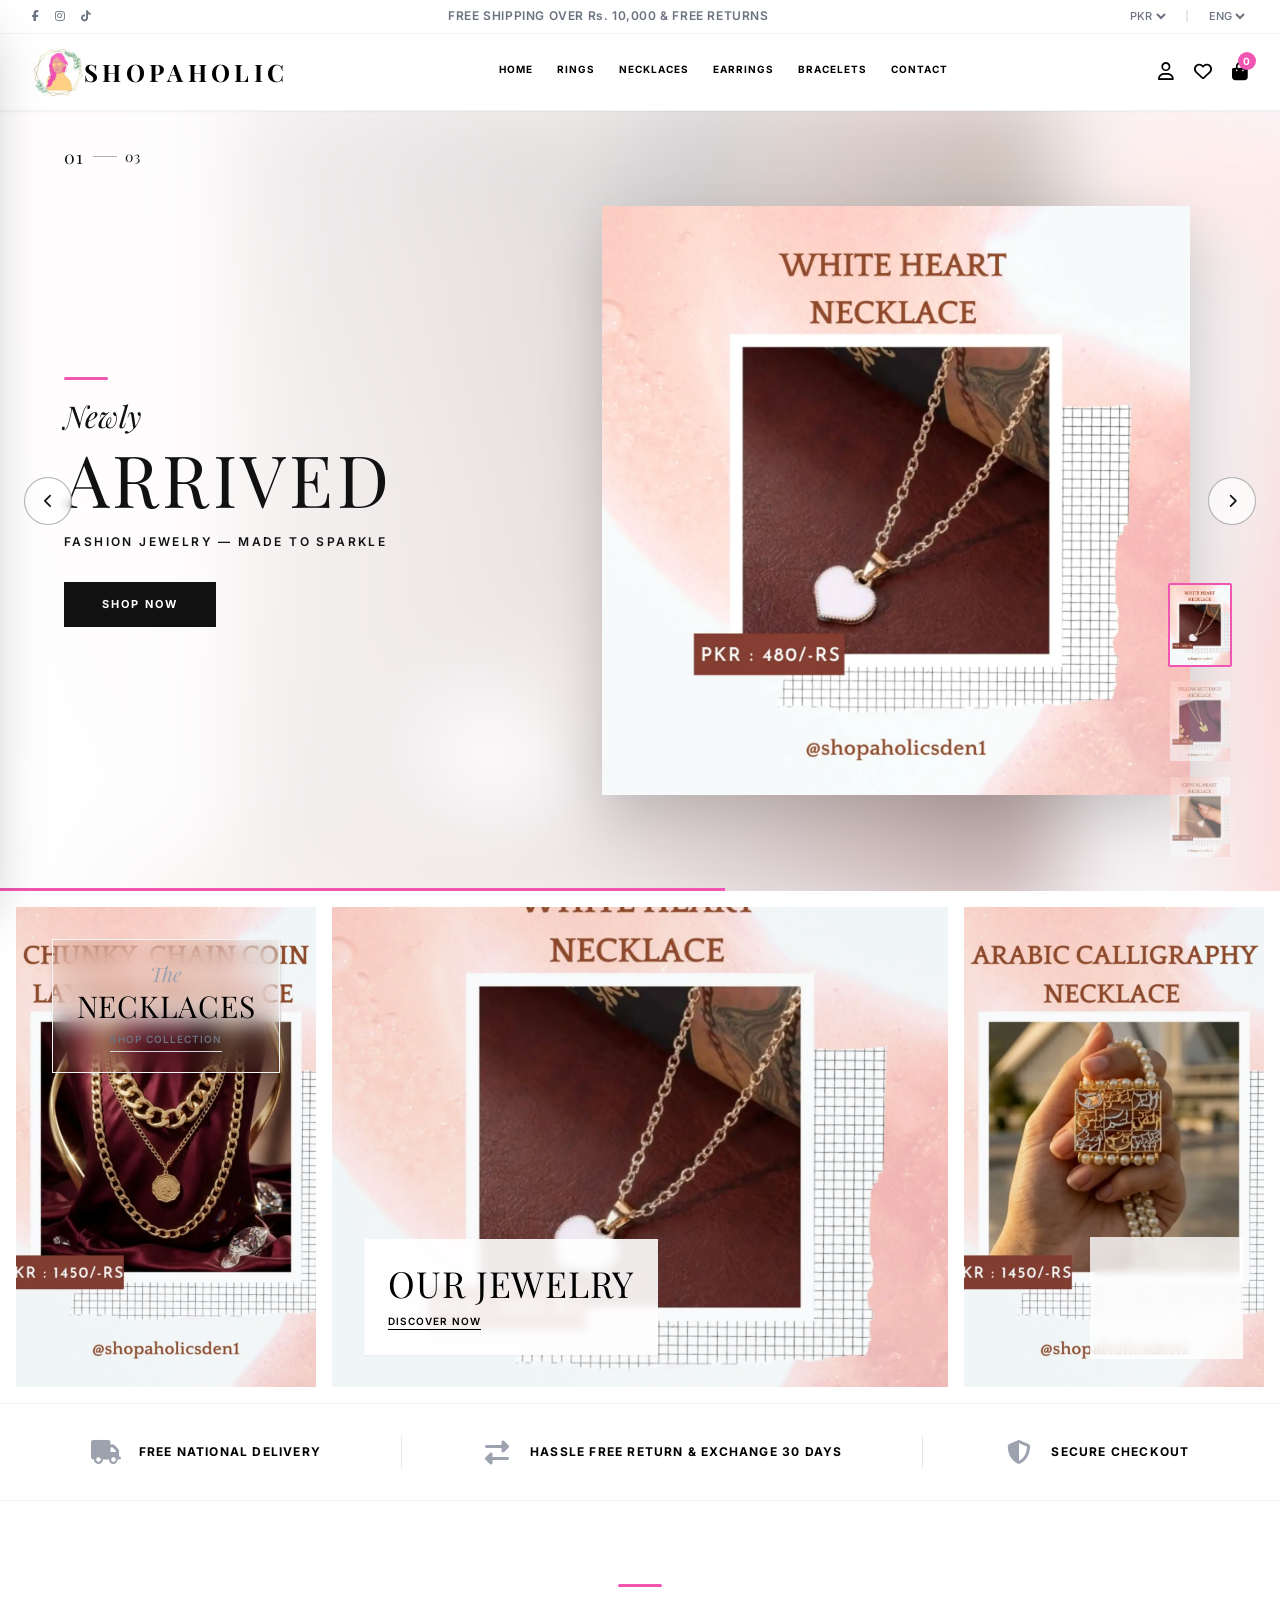
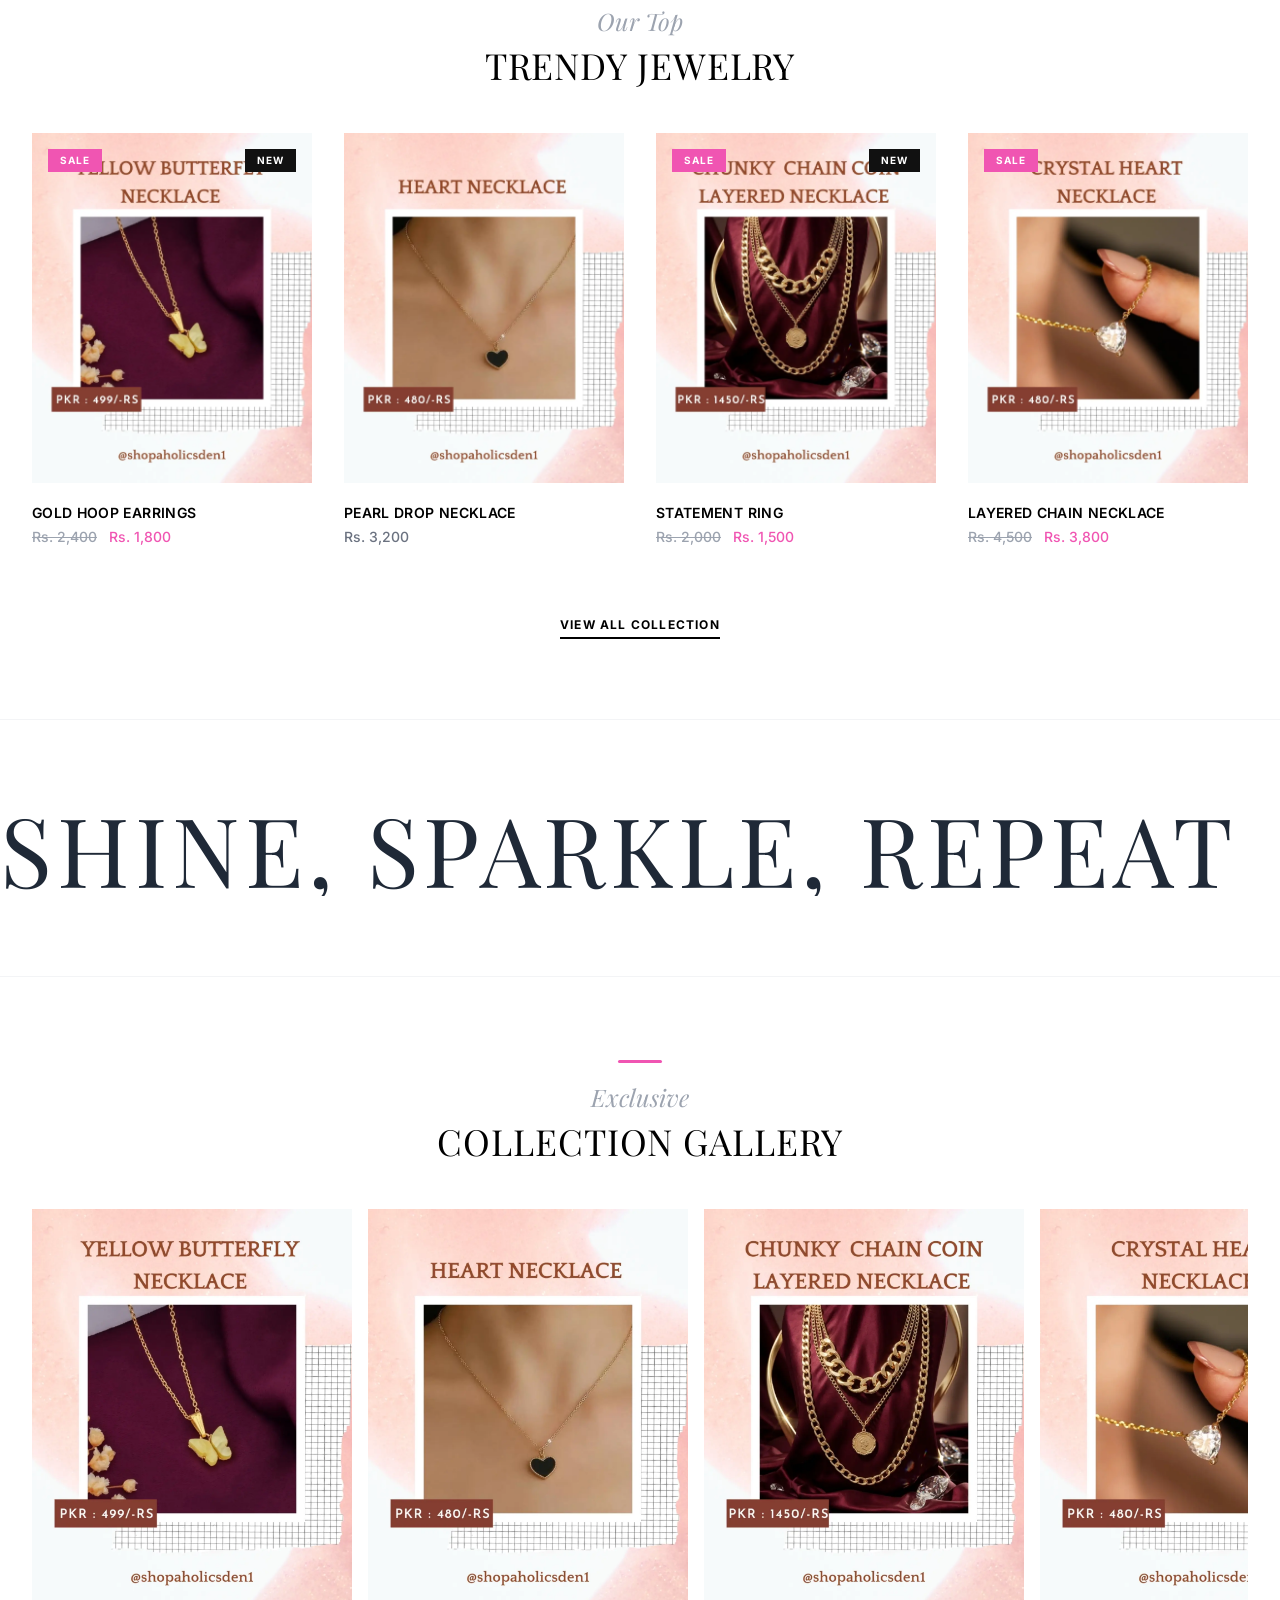
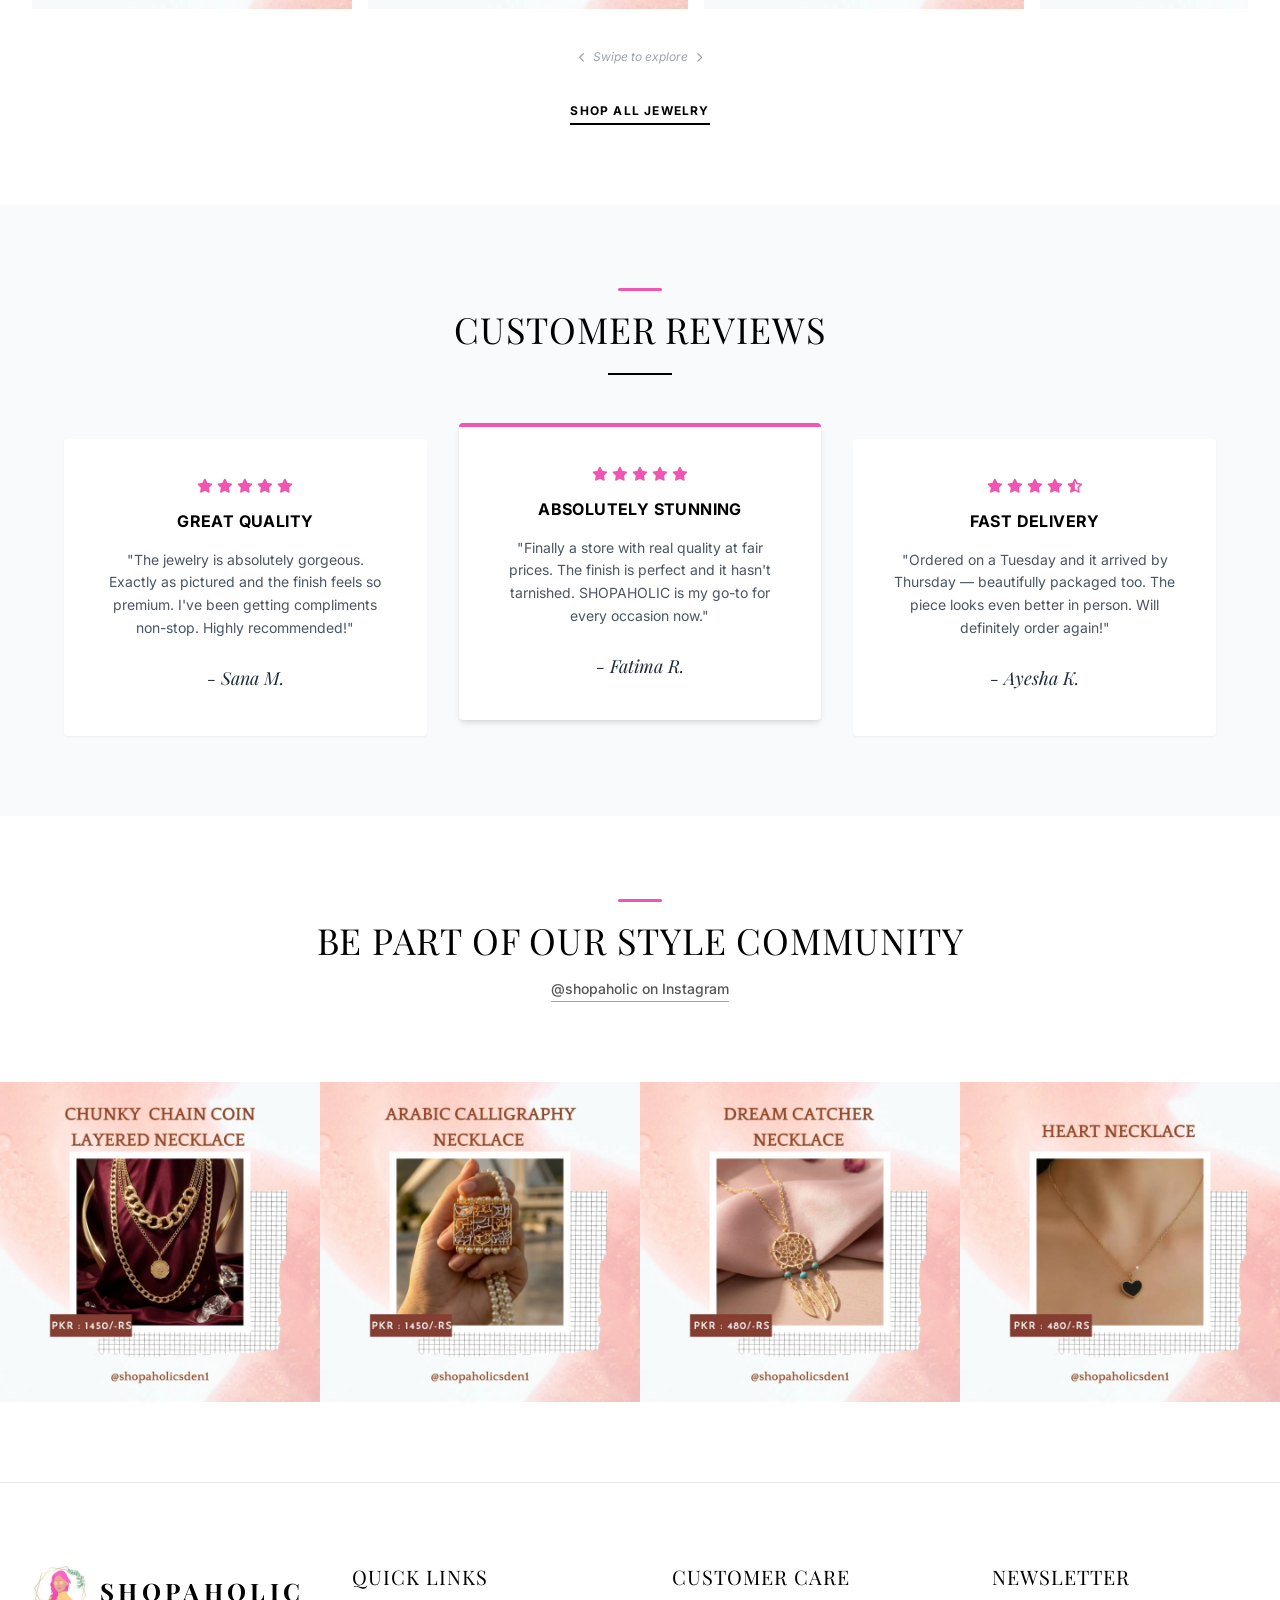
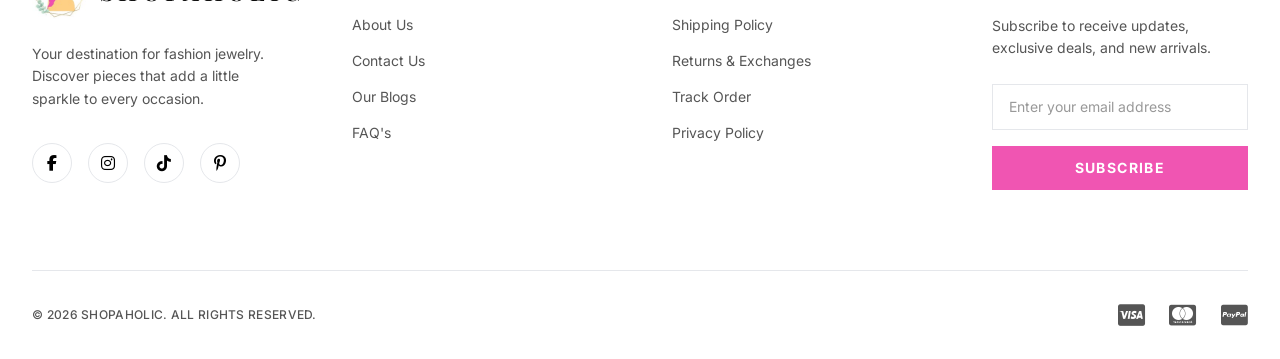
==== commit fd066552: "Add files via upload" ====
--- a/index.html
+++ b/index.html
@@ -3,12 +3,12 @@
 <head>
 <meta charset="utf-8"/>
 <meta content="width=device-width, initial-scale=1.0" name="viewport"/>
-<meta content="BAGIQUE — Luxury Imported Handbags. Shop our curated collection of premium handbags. Free shipping across Pakistan on orders over Rs. 10,000." name="description"/>
+<meta content="SHOPAHOLIC — Fashion Jewelry. Shop our curated collection of rings, necklaces, earrings and bracelets. Free shipping across Pakistan on orders over Rs. 10,000." name="description"/>
 <meta content="index, follow" name="robots"/>
-<meta content="BAGIQUE — Luxury Imported Handbags" property="og:title"/>
-<meta content="Shop our curated collection of luxury imported handbags." property="og:description"/>
+<meta content="SHOPAHOLIC — Fashion Jewelry" property="og:title"/>
+<meta content="Shop our curated collection of fashion jewelry." property="og:description"/>
 <meta content="website" property="og:type"/>
-<title>BAGIQUE — Luxury Imported Handbags</title>
+<title>SHOPAHOLIC — Fashion Jewelry</title>
 <link href="https://fonts.googleapis.com/css2?family=Inter:wght@300;400;500;600&family=Playfair+Display:ital,wght@0,400;0,500;0,600;0,700;1,400;1,500&display=swap" rel="stylesheet"/>
 <link href="https://cdnjs.cloudflare.com/ajax/libs/font-awesome/6.4.0/css/all.min.css" rel="stylesheet"/>
 <link href="assets/css/style.css" rel="stylesheet"/>
@@ -17,9 +17,9 @@
 <link crossorigin="" href="https://fonts.gstatic.com" rel="preconnect"/>
 <style>
   :root {
-    --pink: #E91E8C;
-    --pink-light: #fce4f3;
-    --pink-mid: #f48bc8;
+    --pink: #F055B2;
+    --pink-light: #fdeaf6;
+    --pink-mid: #f58bd0;
   }
   /* Override accent to pink */
   .text-accent { color: var(--pink) !important; }
@@ -31,15 +31,6 @@
   .group:hover .group-hover\:text-accent { color: var(--pink) !important; }
   .group:hover .group-hover\:border-accent { border-color: var(--pink) !important; }
 
-  /* Logo image in header */
-  .bagique-logo-img {
-    height: 52px;
-    width: auto;
-    object-fit: contain;
-  }
-  @media (max-width: 640px) {
-    .bagique-logo-img { height: 40px; }
-  }
 
   /* Pink CTA button */
   .btn-pink {
@@ -106,13 +97,44 @@
 
   /* Footer newsletter subscribe button */
   .footer-subscribe { background: var(--pink); color: #fff; border: none; }
-  .footer-subscribe:hover { background: #c01778; }
+  .footer-subscribe:hover { background: #d63f9a; }
 
   /* Back to top */
   #back-to-top:hover { background: var(--pink) !important; }
 
   /* Trendy grid card hover text */
   .trendy-card:hover h4 { color: var(--pink); }
+
+  /* Shopaholic: white footer, black text */
+  .site-footer .text-gray-400, .site-footer .text-gray-500 { color:#555 !important; }
+  .site-footer .hover\:text-white:hover { color:var(--pink) !important; }
+  .site-footer .border-gray-700, .site-footer .border-gray-800 { border-color:#e5e7eb !important; }
+  .site-footer input { color:#111 !important; }
+  .site-footer input::placeholder { color:#999 !important; }
+  .site-footer input:focus { border-color:var(--pink) !important; }
+  .site-footer .hover\:bg-accent:hover { color:#fff !important; }
+  .site-footer .text-white { color:#111 !important; }
+  .shopaholic-logo-img { height:52px; width:auto; object-fit:contain; }
+  @media (max-width:640px){ .shopaholic-logo-img{ height:40px; } }
+
+  /* ===== Hero: poster-style product images, shown whole (no zoom/crop) ===== */
+  #heroCarousel { background:#fdf2f8 !important; }
+  #heroCarousel .hero-bg { position:absolute; inset:0; width:100%; height:100%; object-fit:cover; filter:blur(36px) saturate(1.1); transform:scale(1.25); opacity:.6; }
+  #heroCarousel .hero-wash { position:absolute; inset:0; background:linear-gradient(90deg,rgba(255,255,255,.96) 0%,rgba(255,255,255,.78) 45%,rgba(255,255,255,.15) 100%); }
+  #heroCarousel .hero-fg { position:absolute; right:7%; top:32px; bottom:32px; width:46%; height:calc(100% - 64px); object-fit:contain; object-position:center; filter:drop-shadow(0 18px 30px rgba(0,0,0,.18)); }
+  #heroCarousel .max-w-lg, #heroCarousel .max-w-lg *:not(.hero-cta):not(.section-accent-line) { color:#111 !important; text-shadow:none !important; filter:none !important; }
+  #heroCarousel .max-w-lg h3 { color:#777 !important; }
+  #heroCarousel .hero-cta { background:#111; color:#fff !important; border-color:#111; }
+  #heroCarousel .hero-cta:hover { background:var(--pink); border-color:var(--pink); }
+  #heroCarousel .hero-counter-current, #heroCarousel .hero-counter-total { color:#111; }
+  #heroCarousel [class*="bg-white/50"] { background:rgba(0,0,0,.3) !important; }
+  #heroCarousel .hero-prev, #heroCarousel .hero-next { color:#111 !important; border-color:rgba(0,0,0,.3) !important; background:rgba(255,255,255,.7); }
+  #heroCarousel .hero-prev:hover, #heroCarousel .hero-next:hover { background:var(--pink); border-color:var(--pink) !important; color:#fff !important; }
+  .hero-thumb.active { border-color: var(--pink) !important; }
+  @media (max-width: 1023px) {
+    #heroCarousel .hero-wash { background:linear-gradient(180deg,rgba(255,255,255,.2) 0%,rgba(255,255,255,.55) 45%,rgba(255,255,255,.97) 72%); }
+    #heroCarousel .hero-fg { left:0; right:0; top:60px; bottom:230px; width:100%; height:calc(100% - 290px); }
+  }
 </style>
 </head>
 <body class="bg-white text-primary font-sans antialiased overflow-x-hidden">
@@ -145,14 +167,15 @@
     <i class="fas fa-bars"></i>
   </button>
   <!-- Logo -->
-  <a class="flex-grow lg:flex-grow-0 flex justify-center lg:justify-start text-decoration-none" href="index.html">
-    <span class="font-serif font-bold tracking-widest text-black text-2xl sm:text-3xl" style="font-family:'Playfair Display',serif; letter-spacing:0.18em;">BAGIQUE</span>
+  <a class="flex-grow lg:flex-grow-0 flex items-center justify-center lg:justify-start text-decoration-none" href="index.html">
+    <img alt="Shopaholic" class="shopaholic-logo-img" src="images/logo.png"/><span class="font-serif font-bold tracking-widest text-black text-xl sm:text-2xl ml-2 hidden sm:inline" style="font-family:'Playfair Display',serif; letter-spacing:0.18em;">SHOPAHOLIC</span>
   </a>
   <nav class="hidden lg:flex space-x-6 xl:space-x-8 text-[10px] font-bold tracking-widest uppercase">
     <a class="hover:text-accent transition-colors border-b-2 border-transparent hover:border-accent pb-0.5" href="index.html">HOME</a>
-    <a class="hover:text-accent transition-colors border-b-2 border-transparent hover:border-accent pb-0.5" href="shop.html">LADIES BAGS</a>
-    <a class="hover:text-accent transition-colors border-b-2 border-transparent hover:border-accent pb-0.5" href="shop.html">BAGS PACK</a>
-    <a class="hover:text-accent transition-colors border-b-2 border-transparent hover:border-accent pb-0.5" href="shop.html?cat=wallets">WALLETS</a>
+    <a class="hover:text-accent transition-colors border-b-2 border-transparent hover:border-accent pb-0.5" href="shop.html?cat=rings">RINGS</a>
+    <a class="hover:text-accent transition-colors border-b-2 border-transparent hover:border-accent pb-0.5" href="shop.html?cat=necklaces">NECKLACES</a>
+    <a class="hover:text-accent transition-colors border-b-2 border-transparent hover:border-accent pb-0.5" href="shop.html?cat=earrings">EARRINGS</a>
+    <a class="hover:text-accent transition-colors border-b-2 border-transparent hover:border-accent pb-0.5" href="shop.html?cat=bracelets">BRACELETS</a>
     <a class="hover:text-accent transition-colors border-b-2 border-transparent hover:border-accent pb-0.5" href="#">CONTACT</a>
   </nav>
   <div class="flex items-center space-x-5 text-lg">
@@ -170,15 +193,16 @@
 <!-- Mobile Menu Panel -->
 <div class="mobile-menu-panel fixed top-0 left-0 h-full w-[280px] max-w-[80vw] bg-white z-[70] shadow-2xl overflow-y-auto" id="mobile-menu-panel">
   <div class="flex items-center justify-between px-6 py-5 border-b border-gray-100">
-    <span class="font-serif font-bold tracking-widest text-black text-xl" style="letter-spacing:0.15em;">BAGIQUE</span>    <button aria-label="Close menu" class="w-9 h-9 rounded-full hover:bg-gray-100 flex items-center justify-center transition-colors" onclick="closeMobileMenu()">
+    <span class="flex items-center gap-2"><img alt="Shopaholic" class="shopaholic-logo-img" src="images/logo.png" style="height:36px"/><span class="font-serif font-bold tracking-widest text-black text-lg" style="letter-spacing:0.15em;">SHOPAHOLIC</span></span>    <button aria-label="Close menu" class="w-9 h-9 rounded-full hover:bg-gray-100 flex items-center justify-center transition-colors" onclick="closeMobileMenu()">
       <i class="fas fa-times text-sm"></i>
     </button>
   </div>
   <nav class="flex flex-col px-6 py-4 space-y-1 overflow-y-auto">
     <a class="py-2.5 text-sm font-bold uppercase tracking-widest border-b border-gray-100 hover:text-accent transition-colors" href="index.html">Home</a>
-    <a class="py-2.5 text-sm font-bold uppercase tracking-widest border-b border-gray-100 hover:text-accent transition-colors" href="shop.html">Ladies Bags</a>
-    <a class="py-2.5 text-sm font-bold uppercase tracking-widest border-b border-gray-100 hover:text-accent transition-colors" href="shop.html">Bags Pack</a>
-    <a class="py-2.5 text-sm font-bold uppercase tracking-widest border-b border-gray-100 hover:text-accent transition-colors" href="shop.html?cat=wallets">Wallets</a>
+    <a class="py-2.5 text-sm font-bold uppercase tracking-widest border-b border-gray-100 hover:text-accent transition-colors" href="shop.html?cat=rings">Rings</a>
+    <a class="py-2.5 text-sm font-bold uppercase tracking-widest border-b border-gray-100 hover:text-accent transition-colors" href="shop.html?cat=necklaces">Necklaces</a>
+    <a class="py-2.5 text-sm font-bold uppercase tracking-widest border-b border-gray-100 hover:text-accent transition-colors" href="shop.html?cat=earrings">Earrings</a>
+    <a class="py-2.5 text-sm font-bold uppercase tracking-widest border-b border-gray-100 hover:text-accent transition-colors" href="shop.html?cat=bracelets">Bracelets</a>
     <a class="py-2.5 text-sm font-bold uppercase tracking-widest border-b border-gray-100 hover:text-accent transition-colors" href="#">Contact</a>
   </nav>
   <div class="px-6 pb-6 flex items-center space-x-5 text-lg text-gray-500">
@@ -193,16 +217,19 @@
   <!-- Slides -->
   <div class="hero-slides absolute inset-0 w-full h-full">
     <div class="hero-slide active absolute inset-0 w-full h-full" data-index="0">
-      <img alt="BAGIQUE luxury handbag collection" class="hero-slide-img w-full h-full object-cover object-center" src="images/img6.webp"/>
-      <div class="absolute inset-0 bg-gradient-to-t from-black/70 via-black/10 to-black/20"></div>
+      <img alt="" aria-hidden="true" class="hero-bg" src="images/7.webp"/>
+      <div class="hero-wash"></div>
+      <img alt="SHOPAHOLIC jewelry collection" class="hero-slide-img hero-fg" src="images/7.webp"/>
     </div>
     <div class="hero-slide absolute inset-0 w-full h-full" data-index="1">
-      <img alt="BAGIQUE imported handbag" class="hero-slide-img w-full h-full object-cover object-center" src="images/img1.webp"/>
-      <div class="absolute inset-0 bg-gradient-to-t from-black/70 via-black/10 to-black/20"></div>
+      <img alt="" aria-hidden="true" class="hero-bg" src="images/1.webp"/>
+      <div class="hero-wash"></div>
+      <img alt="SHOPAHOLIC jewelry" class="hero-slide-img hero-fg" src="images/1.webp"/>
     </div>
     <div class="hero-slide absolute inset-0 w-full h-full" data-index="2">
-      <img alt="BAGIQUE premium bags" class="hero-slide-img w-full h-full object-cover object-center" src="images/img4.jpg"/>
-      <div class="absolute inset-0 bg-gradient-to-t from-black/70 via-black/10 to-black/20"></div>
+      <img alt="" aria-hidden="true" class="hero-bg" src="images/5.webp"/>
+      <div class="hero-wash"></div>
+      <img alt="SHOPAHOLIC premium jewelry" class="hero-slide-img hero-fg" src="images/5.webp"/>
     </div>
   </div>
   <!-- Overlay Link -->
@@ -213,7 +240,7 @@
       <div class="section-accent-line mb-4"></div>
       <h3 class="font-serif text-2xl md:text-3xl italic text-white/80 mb-1 md:mb-2 fade-in">Newly</h3>
       <h1 class="font-serif text-5xl sm:text-6xl md:text-7xl mb-3 md:mb-5 tracking-wider uppercase drop-shadow-lg fade-in">ARRIVED</h1>
-      <p class="text-[11px] sm:text-xs font-semibold text-white/80 mb-6 md:mb-8 uppercase tracking-[0.2em] fade-in">Luxury Imported Handbags — Exclusively for You</p>
+      <p class="text-[11px] sm:text-xs font-semibold text-white/80 mb-6 md:mb-8 uppercase tracking-[0.2em] fade-in">Fashion Jewelry — Made to Sparkle</p>
       <a class="hero-cta" href="shop.html">Shop Now</a>
     </div>
   </div>
@@ -233,17 +260,17 @@
   <!-- Thumbnail Rail -->
   <div class="hero-thumbs absolute z-30 bottom-6 sm:bottom-8 right-4 sm:right-8 md:right-12 flex flex-row md:flex-col gap-3">
     <button aria-label="View slide 1" class="hero-thumb active" data-index="0">
-      <img alt="Look 1" src="images/img6.webp"/>
+      <img alt="Look 1" src="images/7.webp"/>
     </button>
     <button aria-label="View slide 2" class="hero-thumb" data-index="1">
-      <img alt="Look 2" src="images/img1.webp"/>
+      <img alt="Look 2" src="images/1.webp"/>
     </button>
     <button aria-label="View slide 3" class="hero-thumb" data-index="2">
-      <img alt="Look 3" src="images/img4.jpg"/>
+      <img alt="Look 3" src="images/5.webp"/>
     </button>
   </div>
   <!-- Progress Bar -->
-  <div class="absolute bottom-0 left-0 z-30 h-[3px] hero-progress" style="width:0%; background: var(--pink, #E91E8C);"></div>
+  <div class="absolute bottom-0 left-0 z-30 h-[3px] hero-progress" style="width:0%; background: var(--pink, #F055B2);"></div>
 </section>
 
 <!-- Grid Banners -->
@@ -252,22 +279,22 @@
   <a class="md:col-span-1 relative bg-gray-50 h-[250px] sm:h-[350px] md:h-[480px] group overflow-hidden cursor-pointer flex flex-col justify-between items-center p-6 sm:p-8" href="shop.html">
     <div class="z-10 text-center relative bg-white/95 backdrop-blur-md px-6 py-5 inline-block shadow-md border border-gray-100">
       <h3 class="font-serif text-xl italic text-gray-400">The</h3>
-      <h2 class="font-serif text-3xl text-black uppercase tracking-wide">BAG PACK</h2>
+      <h2 class="font-serif text-3xl text-black uppercase tracking-wide">NECKLACES</h2>
       <p class="text-[10px] font-semibold text-gray-500 uppercase tracking-widest mt-2 border-b border-gray-300 inline-block pb-1">Shop Collection</p>
     </div>
-    <img alt="Backpack collection" class="absolute inset-0 w-full h-full object-cover object-center mix-blend-multiply group-hover:scale-105 transition-transform duration-700" src="images/img3.jpg"/>
+    <img alt="Necklaces collection" class="absolute inset-0 w-full h-full object-cover object-center mix-blend-multiply group-hover:scale-105 transition-transform duration-700" src="images/4.webp"/>
   </a>
   <!-- Middle Banner -->
   <a class="md:col-span-2 relative bg-gray-50 h-[250px] sm:h-[350px] md:h-[480px] group overflow-hidden cursor-pointer p-6 sm:p-8 flex flex-col justify-end block" href="shop.html">
-    <img alt="Our Bags" class="absolute inset-0 w-full h-full object-cover object-center mix-blend-multiply group-hover:scale-105 transition-transform duration-700" src="images/img6.webp"/>
+    <img alt="Our Jewelry" class="absolute inset-0 w-full h-full object-cover object-center mix-blend-multiply group-hover:scale-105 transition-transform duration-700" src="images/7.webp"/>
     <div class="z-10 bg-white/90 backdrop-blur-sm p-6 inline-block self-start shadow-sm">
-      <h2 class="font-serif text-3xl md:text-4xl text-black uppercase tracking-wide mb-1">OUR BAGS</h2>
+      <h2 class="font-serif text-3xl md:text-4xl text-black uppercase tracking-wide mb-1">OUR JEWELRY</h2>
       <span class="text-[10px] font-semibold uppercase tracking-widest pb-0.5 group-hover:text-accent transition-colors" style="border-bottom:1px solid currentColor">Discover Now</span>
     </div>
   </a>
   <!-- Right Banner -->
   <a class="md:col-span-1 relative bg-gray-50 h-[250px] sm:h-[350px] md:h-[480px] group overflow-hidden cursor-pointer p-6 flex flex-col justify-end items-end text-right block" href="shop.html">
-    <img alt="New Arrivals" class="absolute inset-0 w-full h-full object-cover object-center mix-blend-multiply group-hover:scale-105 transition-transform duration-700" src="images/img5.webp"/>
+    <img alt="New Arrivals" class="absolute inset-0 w-full h-full object-cover object-center mix-blend-multiply group-hover:scale-105 transition-transform duration-700" src="images/6.webp"/>
     <div class="z-10 relative bg-white/80 backdrop-blur-sm p-4 inline-block shadow-sm mb-2">
       <h3 class="font-serif text-lg italic text-gray-400">The</h3>
       <h2 class="font-serif text-2xl text-black uppercase tracking-wide -mt-1 leading-tight">NEW<br/>ARRIVALS</h2>
@@ -293,11 +320,11 @@
   </div>
 </section>
 
-<!-- Trendy Handbags -->
+<!-- Trendy Jewelry -->
 <section class="w-full py-20 px-4 sm:px-8 bg-white text-center">
   <div class="section-accent-line mx-auto"></div>
   <h3 class="font-serif text-2xl italic text-gray-400 mb-2">Our Top</h3>
-  <h2 class="font-serif text-4xl text-black uppercase tracking-wide mb-12">Trendy Handbags</h2>
+  <h2 class="font-serif text-4xl text-black uppercase tracking-wide mb-12">Trendy Jewelry</h2>
   <div class="grid grid-cols-2 sm:grid-cols-2 lg:grid-cols-4 gap-3 sm:gap-8" id="trendy-grid">
     <!-- Injected by JS -->
   </div>
@@ -311,15 +338,15 @@
   <div class="marquee-container w-full">
     <div class="marquee-content flex items-center space-x-16">
       <div class="flex items-center space-x-16 text-6xl md:text-8xl font-serif uppercase tracking-wider whitespace-nowrap">
-        <span class="text-gray-800">Luxe, Beautiful, Iconic</span>
+        <span class="text-gray-800">Shine, Sparkle, Repeat</span>
         <i class="fas fa-certificate text-3xl" style="color:var(--pink)"></i>
-        <span class="text-transparent" style="-webkit-text-stroke: 1.5px #E91E8C;">The Women's Collection</span>
+        <span class="text-transparent" style="-webkit-text-stroke: 1.5px #F055B2;">The Jewelry Collection</span>
         <i class="fas fa-certificate text-3xl" style="color:var(--pink)"></i>
       </div>
       <div class="flex items-center space-x-16 text-6xl md:text-8xl font-serif uppercase tracking-wider whitespace-nowrap">
-        <span class="text-gray-800">Luxe, Beautiful, Iconic</span>
+        <span class="text-gray-800">Shine, Sparkle, Repeat</span>
         <i class="fas fa-certificate text-3xl" style="color:var(--pink)"></i>
-        <span class="text-transparent" style="-webkit-text-stroke: 1.5px #E91E8C;">The Women's Collection</span>
+        <span class="text-transparent" style="-webkit-text-stroke: 1.5px #F055B2;">The Jewelry Collection</span>
         <i class="fas fa-certificate text-3xl" style="color:var(--pink)"></i>
       </div>
     </div>
@@ -340,7 +367,7 @@
     </p>
   </div>
   <div class="mt-8">
-    <a class="inline-block border-b-2 border-black text-black font-bold uppercase tracking-widest text-xs pb-1 hover:text-accent hover:border-accent transition-colors" href="shop.html">Shop All Bags</a>
+    <a class="inline-block border-b-2 border-black text-black font-bold uppercase tracking-widest text-xs pb-1 hover:text-accent hover:border-accent transition-colors" href="shop.html">Shop All Jewelry</a>
   </div>
 </section>
 
@@ -357,7 +384,7 @@
         <i class="fas fa-star"></i><i class="fas fa-star"></i><i class="fas fa-star"></i><i class="fas fa-star"></i><i class="fas fa-star"></i>
       </div>
       <h4 class="font-bold text-black uppercase tracking-wide mb-4">Great Quality</h4>
-      <p class="text-gray-600 text-sm mb-6 leading-relaxed">"The bag is absolutely gorgeous. Exactly as pictured, the material feels so premium. I've been getting compliments non-stop. Highly recommended!"</p>
+      <p class="text-gray-600 text-sm mb-6 leading-relaxed">"The jewelry is absolutely gorgeous. Exactly as pictured and the finish feels so premium. I've been getting compliments non-stop. Highly recommended!"</p>
       <p class="font-serif italic text-gray-800 text-lg">- Sana M.</p>
     </div>
     <div class="bg-white p-10 rounded shadow-md text-center transform md:-translate-y-4 review-featured">
@@ -365,7 +392,7 @@
         <i class="fas fa-star"></i><i class="fas fa-star"></i><i class="fas fa-star"></i><i class="fas fa-star"></i><i class="fas fa-star"></i>
       </div>
       <h4 class="font-bold text-black uppercase tracking-wide mb-4">Absolutely Stunning</h4>
-      <p class="text-gray-600 text-sm mb-6 leading-relaxed">"Finally a brand that imports real luxury quality. The stitching is perfect, the leather is gorgeous. BAGIQUE is my go-to for every occasion now."</p>
+      <p class="text-gray-600 text-sm mb-6 leading-relaxed">"Finally a store with real quality at fair prices. The finish is perfect and it hasn't tarnished. SHOPAHOLIC is my go-to for every occasion now."</p>
       <p class="font-serif italic text-gray-800 text-lg">- Fatima R.</p>
     </div>
     <div class="bg-white p-10 rounded shadow-sm text-center">
@@ -373,7 +400,7 @@
         <i class="fas fa-star"></i><i class="fas fa-star"></i><i class="fas fa-star"></i><i class="fas fa-star"></i><i class="fas fa-star-half-alt"></i>
       </div>
       <h4 class="font-bold text-black uppercase tracking-wide mb-4">Fast Delivery</h4>
-      <p class="text-gray-600 text-sm mb-6 leading-relaxed">"Ordered on a Tuesday and it arrived by Thursday — beautifully packaged too. The bag looks even better in person. Will definitely order again!"</p>
+      <p class="text-gray-600 text-sm mb-6 leading-relaxed">"Ordered on a Tuesday and it arrived by Thursday — beautifully packaged too. The piece looks even better in person. Will definitely order again!"</p>
       <p class="font-serif italic text-gray-800 text-lg">- Ayesha K.</p>
     </div>
   </div>
@@ -383,28 +410,28 @@
 <section class="w-full py-20 text-center bg-white">
   <div class="section-accent-line mx-auto"></div>
   <h2 class="font-serif text-3xl md:text-4xl text-black uppercase tracking-wide mb-4">Be Part Of Our Style Community</h2>
-  <a class="font-medium text-sm mb-12 inline-block border-b border-gray-400 pb-0.5 hover:text-accent hover:border-accent transition-colors" href="#" style="color:#555">@bagique on Instagram</a>
+  <a class="font-medium text-sm mb-12 inline-block border-b border-gray-400 pb-0.5 hover:text-accent hover:border-accent transition-colors" href="#" style="color:#555">@shopaholic on Instagram</a>
   <div class="grid grid-cols-2 md:grid-cols-4 gap-0 w-full max-w-full overflow-hidden mt-8">
     <div class="group relative aspect-square overflow-hidden cursor-pointer bg-gray-50">
-      <img alt="BAGIQUE Instagram 1" class="w-full h-full object-cover group-hover:scale-110 transition-transform duration-700" src="images/img3.jpg"/>
+      <img alt="SHOPAHOLIC Instagram 1" class="w-full h-full object-cover group-hover:scale-110 transition-transform duration-700" src="images/4.webp"/>
       <div class="absolute inset-0 opacity-0 group-hover:opacity-100 transition-opacity flex items-center justify-center" style="background:rgba(233,30,140,0.35)">
         <i class="fab fa-instagram text-white text-4xl transform scale-50 group-hover:scale-100 transition-transform duration-500"></i>
       </div>
     </div>
     <div class="group relative aspect-square overflow-hidden cursor-pointer bg-gray-50">
-      <img alt="BAGIQUE Instagram 2" class="w-full h-full object-cover group-hover:scale-110 transition-transform duration-700" src="images/img5.webp"/>
+      <img alt="SHOPAHOLIC Instagram 2" class="w-full h-full object-cover group-hover:scale-110 transition-transform duration-700" src="images/6.webp"/>
       <div class="absolute inset-0 opacity-0 group-hover:opacity-100 transition-opacity flex items-center justify-center" style="background:rgba(233,30,140,0.35)">
         <i class="fab fa-instagram text-white text-4xl transform scale-50 group-hover:scale-100 transition-transform duration-500"></i>
       </div>
     </div>
     <div class="group relative aspect-square overflow-hidden cursor-pointer bg-gray-50">
-      <img alt="BAGIQUE Instagram 3" class="w-full h-full object-cover group-hover:scale-110 transition-transform duration-700" src="images/img8.jpg"/>
+      <img alt="SHOPAHOLIC Instagram 3" class="w-full h-full object-cover group-hover:scale-110 transition-transform duration-700" src="images/10.webp"/>
       <div class="absolute inset-0 opacity-0 group-hover:opacity-100 transition-opacity flex items-center justify-center" style="background:rgba(233,30,140,0.35)">
         <i class="fab fa-instagram text-white text-4xl transform scale-50 group-hover:scale-100 transition-transform duration-500"></i>
       </div>
     </div>
     <div class="group relative aspect-square overflow-hidden cursor-pointer bg-gray-50">
-      <img alt="BAGIQUE Instagram 4" class="w-full h-full object-cover group-hover:scale-110 transition-transform duration-700" src="images/img2.webp"/>
+      <img alt="SHOPAHOLIC Instagram 4" class="w-full h-full object-cover group-hover:scale-110 transition-transform duration-700" src="images/3.webp"/>
       <div class="absolute inset-0 opacity-0 group-hover:opacity-100 transition-opacity flex items-center justify-center" style="background:rgba(233,30,140,0.35)">
         <i class="fab fa-instagram text-white text-4xl transform scale-50 group-hover:scale-100 transition-transform duration-500"></i>
       </div>
@@ -413,11 +440,11 @@
 </section>
 
 <!-- Footer -->
-<footer class="w-full bg-[#111111] text-white pt-20 pb-8 px-4 sm:px-8">
+<footer class="site-footer w-full bg-white text-black border-t border-gray-200 pt-20 pb-8 px-4 sm:px-8">
   <div class="max-w-7xl mx-auto grid grid-cols-1 md:grid-cols-4 gap-12 lg:gap-16">
     <div class="col-span-1 md:col-span-1">
-      <span class="font-serif font-bold tracking-widest text-white text-3xl mb-6 inline-block" style="letter-spacing:0.18em;">BAGIQUE</span>
-      <p class="text-gray-400 text-sm mb-8 leading-relaxed pr-4">Your ultimate destination for luxury imported handbags. Discover the perfect blend of elegance and style for every occasion.</p>
+      <span class="flex items-center gap-3 mb-6"><img alt="Shopaholic" src="images/logo.png" style="height:56px;width:auto"/><span class="font-serif font-bold tracking-widest text-black text-2xl" style="letter-spacing:0.18em;">SHOPAHOLIC</span></span>
+      <p class="text-gray-400 text-sm mb-8 leading-relaxed pr-4">Your destination for fashion jewelry. Discover pieces that add a little sparkle to every occasion.</p>
       <div class="flex space-x-4">
         <a class="w-10 h-10 rounded-full border border-gray-700 flex items-center justify-center transition-colors hover:border-accent hover:bg-accent" href="#"><i class="fab fa-facebook-f"></i></a>
         <a class="w-10 h-10 rounded-full border border-gray-700 flex items-center justify-center transition-colors hover:border-accent hover:bg-accent" href="#"><i class="fab fa-instagram"></i></a>
@@ -453,7 +480,7 @@
     </div>
   </div>
   <div class="max-w-7xl mx-auto mt-20 pt-8 border-t border-gray-800 flex flex-col md:flex-row justify-between items-center text-xs text-gray-500 font-medium tracking-wide">
-    <p>© 2026 BAGIQUE. ALL RIGHTS RESERVED.</p>
+    <p>© 2026 SHOPAHOLIC. ALL RIGHTS RESERVED.</p>
     <div class="flex space-x-6 mt-6 md:mt-0 text-2xl">
       <i class="fab fa-cc-visa hover:text-white transition-colors cursor-pointer"></i>
       <i class="fab fa-cc-mastercard hover:text-white transition-colors cursor-pointer"></i>
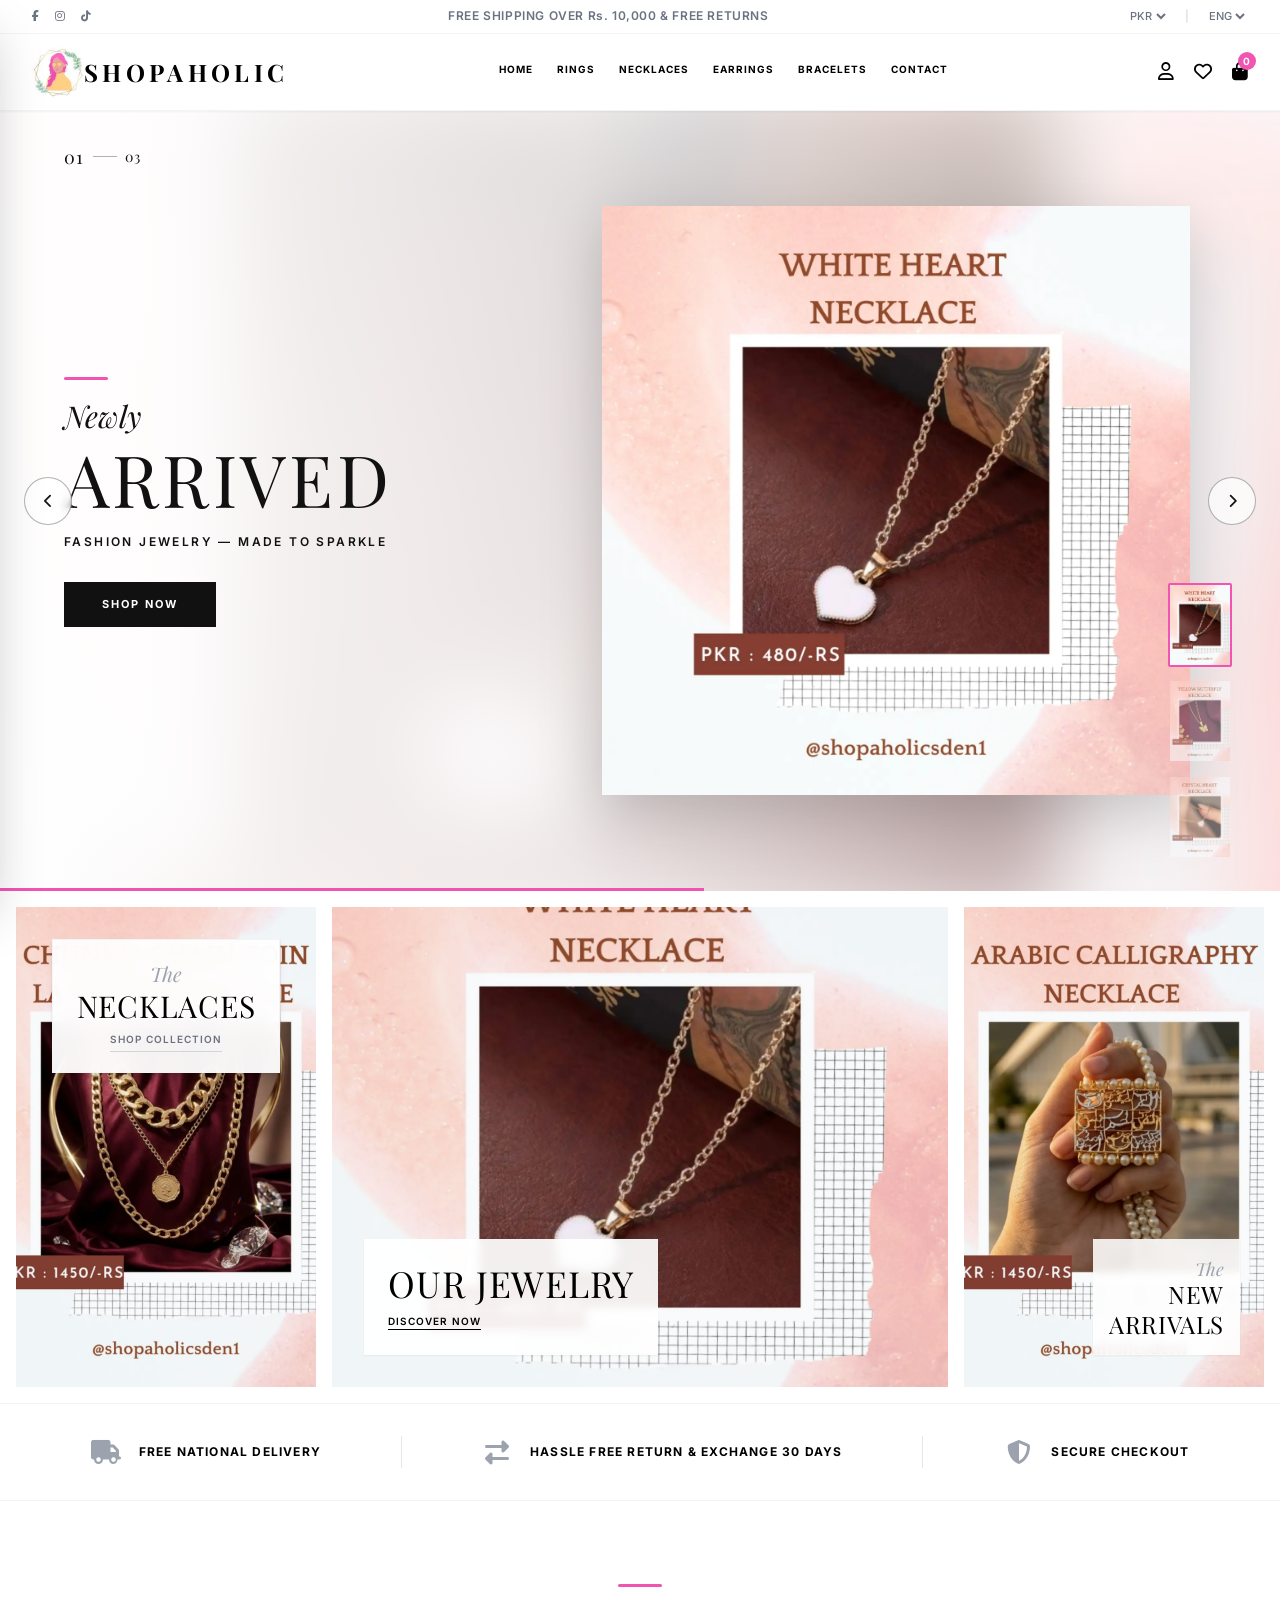
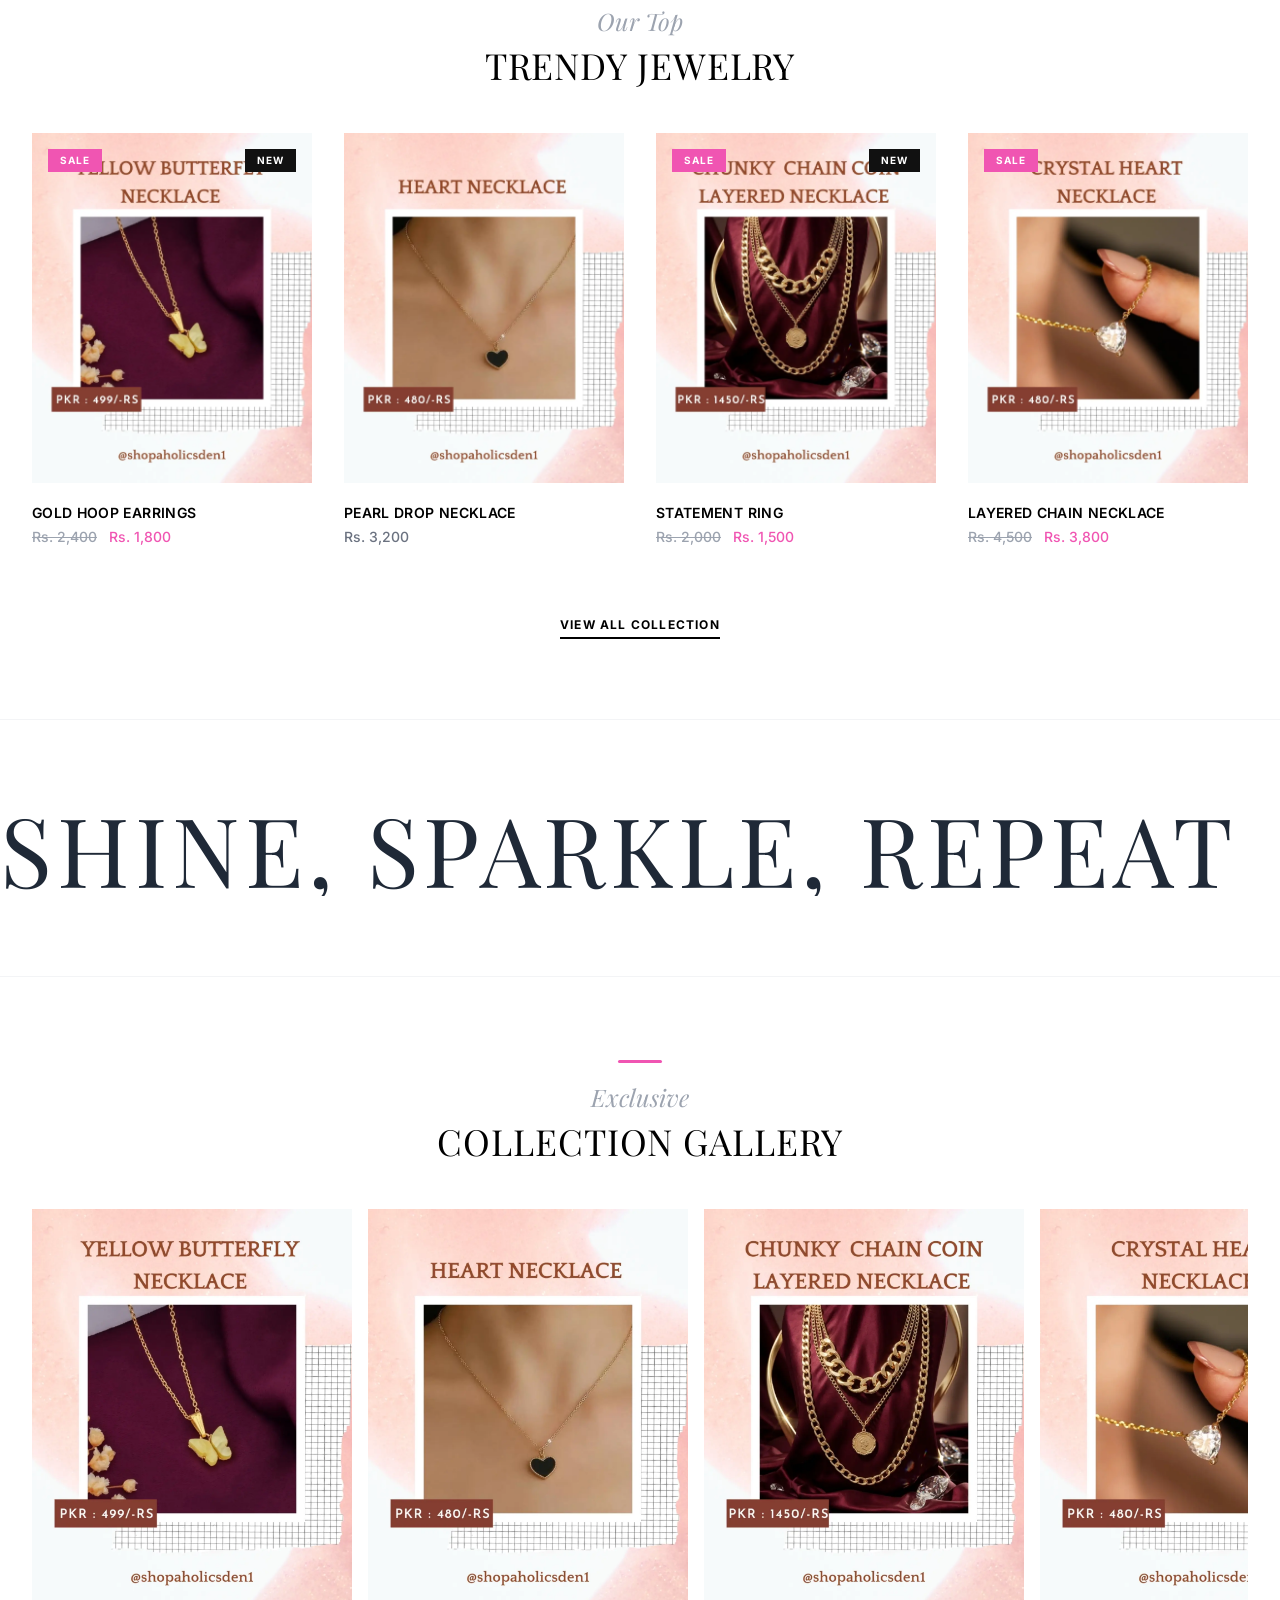
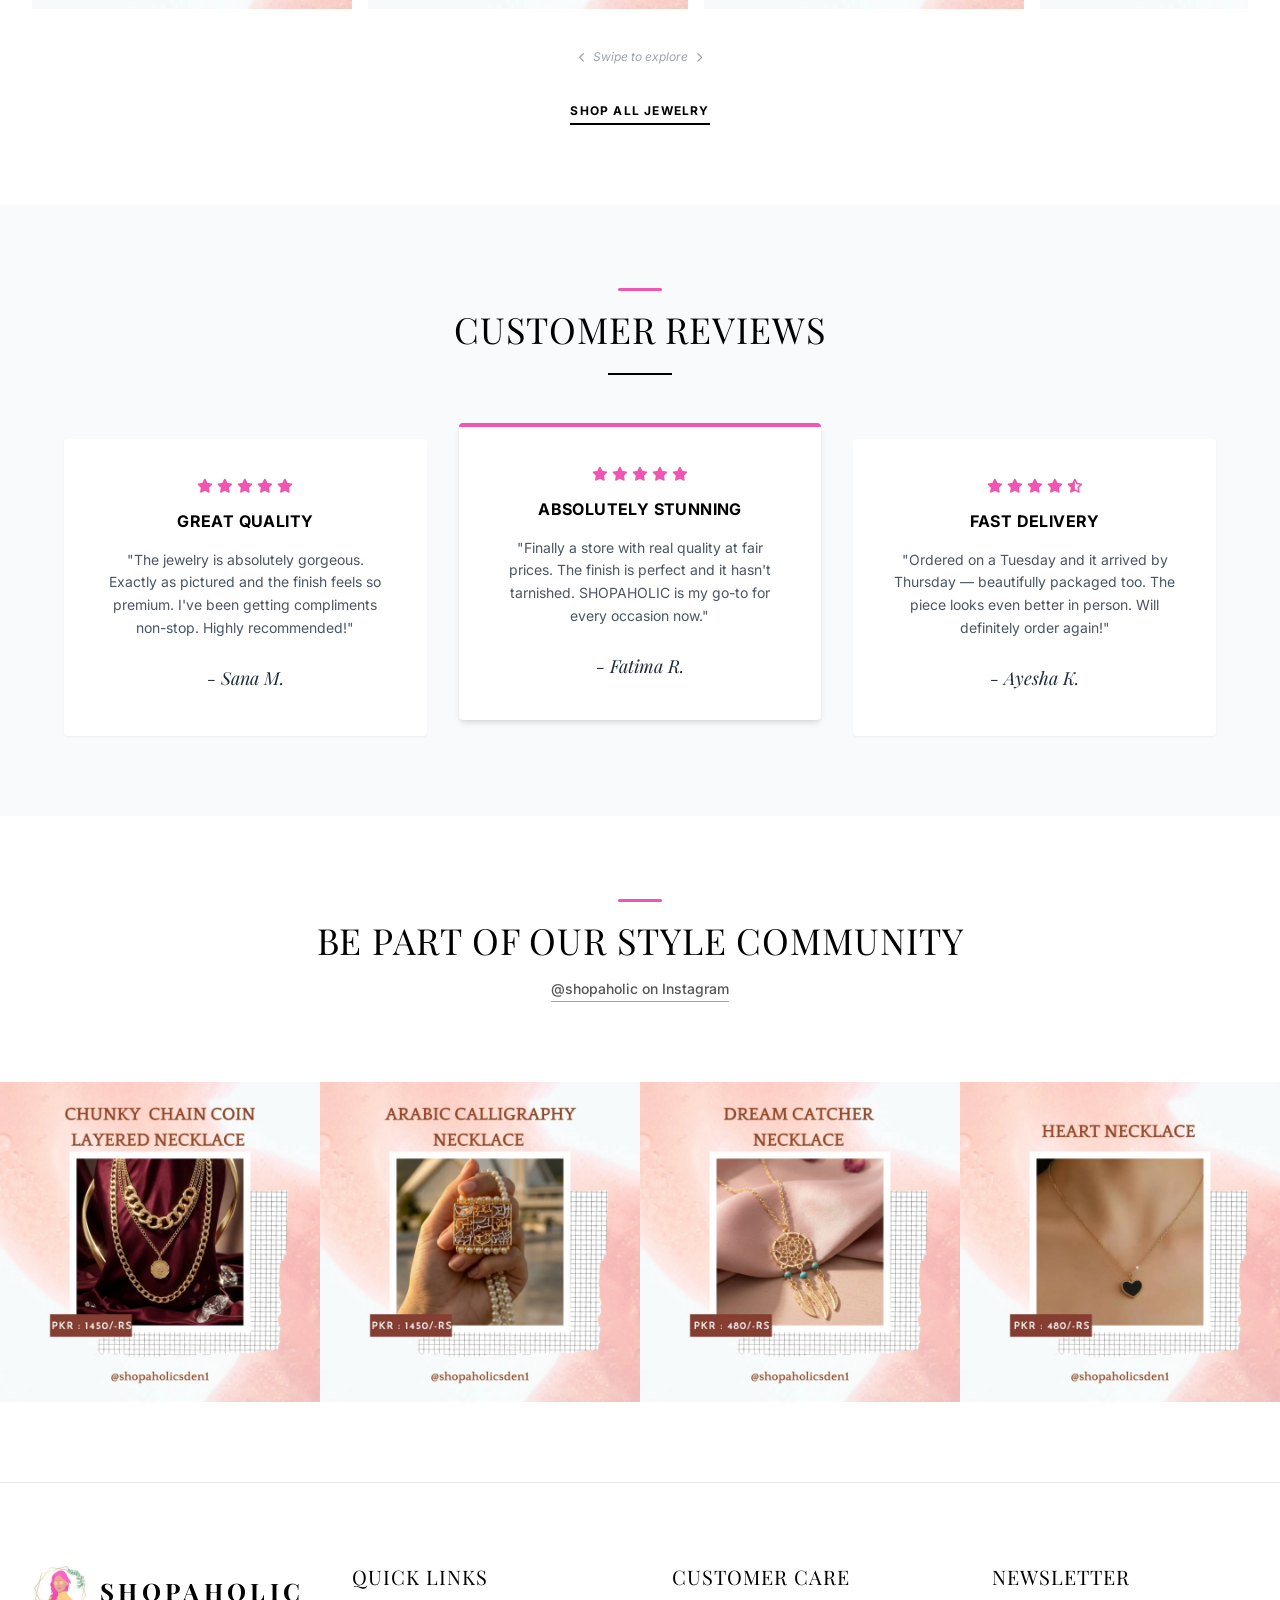
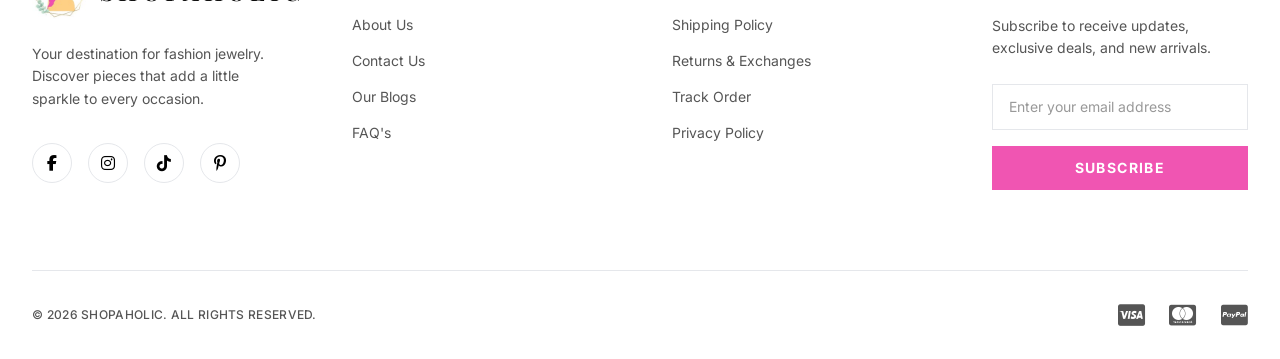
==== commit 8db3f182: "Add files via upload" ====
--- a/index.html
+++ b/index.html
@@ -117,24 +117,33 @@
   .shopaholic-logo-img { height:52px; width:auto; object-fit:contain; }
   @media (max-width:640px){ .shopaholic-logo-img{ height:40px; } }
 
-  /* ===== Hero: poster-style product images, shown whole (no zoom/crop) ===== */
-  #heroCarousel { background:#fdf2f8 !important; }
-  #heroCarousel .hero-bg { position:absolute; inset:0; width:100%; height:100%; object-fit:cover; filter:blur(36px) saturate(1.1); transform:scale(1.25); opacity:.6; }
-  #heroCarousel .hero-wash { position:absolute; inset:0; background:linear-gradient(90deg,rgba(255,255,255,.96) 0%,rgba(255,255,255,.78) 45%,rgba(255,255,255,.15) 100%); }
-  #heroCarousel .hero-fg { position:absolute; right:7%; top:32px; bottom:32px; width:46%; height:calc(100% - 64px); object-fit:contain; object-position:center; filter:drop-shadow(0 18px 30px rgba(0,0,0,.18)); }
-  #heroCarousel .max-w-lg, #heroCarousel .max-w-lg *:not(.hero-cta):not(.section-accent-line) { color:#111 !important; text-shadow:none !important; filter:none !important; }
-  #heroCarousel .max-w-lg h3 { color:#777 !important; }
-  #heroCarousel .hero-cta { background:#111; color:#fff !important; border-color:#111; }
-  #heroCarousel .hero-cta:hover { background:var(--pink); border-color:var(--pink); }
-  #heroCarousel .hero-counter-current, #heroCarousel .hero-counter-total { color:#111; }
-  #heroCarousel [class*="bg-white/50"] { background:rgba(0,0,0,.3) !important; }
-  #heroCarousel .hero-prev, #heroCarousel .hero-next { color:#111 !important; border-color:rgba(0,0,0,.3) !important; background:rgba(255,255,255,.7); }
-  #heroCarousel .hero-prev:hover, #heroCarousel .hero-next:hover { background:var(--pink); border-color:var(--pink) !important; color:#fff !important; }
-  .hero-thumb.active { border-color: var(--pink) !important; }
-  @media (max-width: 1023px) {
-    #heroCarousel .hero-wash { background:linear-gradient(180deg,rgba(255,255,255,.2) 0%,rgba(255,255,255,.55) 45%,rgba(255,255,255,.97) 72%); }
-    #heroCarousel .hero-fg { left:0; right:0; top:60px; bottom:230px; width:100%; height:calc(100% - 290px); }
-  }
+  /* ===== Hero ===== */
+  /* Mobile (default): original full-bleed look */
+  #heroCarousel .hero-bg { display:none; }
+  #heroCarousel .hero-wash { position:absolute; inset:0; z-index:1; background:linear-gradient(to top,rgba(0,0,0,.7),rgba(0,0,0,.1) 50%,rgba(0,0,0,.2)); }
+  #heroCarousel .hero-fg { position:absolute; inset:0; z-index:0; width:100%; height:100%; object-fit:cover; object-position:center; }
+
+  /* Desktop: split layout, poster image shown whole */
+  @media (min-width: 1024px) {
+    #heroCarousel { background:#fdf2f8 !important; }
+    #heroCarousel .hero-bg { display:block; position:absolute; inset:0; width:100%; height:100%; object-fit:cover; filter:blur(36px) saturate(1.1); transform:scale(1.25); opacity:.6; }
+    #heroCarousel .hero-wash { z-index:0; background:linear-gradient(90deg,rgba(255,255,255,.96) 0%,rgba(255,255,255,.78) 45%,rgba(255,255,255,.15) 100%); }
+    #heroCarousel .hero-fg { z-index:1; inset:auto; right:7%; top:32px; bottom:32px; width:46%; height:calc(100% - 64px); object-fit:contain; object-position:center; filter:drop-shadow(0 18px 30px rgba(0,0,0,.18)); }
+    #heroCarousel .max-w-lg, #heroCarousel .max-w-lg *:not(.hero-cta):not(.section-accent-line) { color:#111 !important; text-shadow:none !important; filter:none !important; }
+    #heroCarousel .max-w-lg h3 { color:#777 !important; }
+    #heroCarousel .hero-cta { background:#111; color:#fff !important; border-color:#111; }
+    #heroCarousel .hero-cta:hover { background:var(--pink); border-color:var(--pink); }
+    #heroCarousel .hero-counter-current, #heroCarousel .hero-counter-total { color:#111; }
+    #heroCarousel [class*="bg-white/50"] { background:rgba(0,0,0,.3) !important; }
+    #heroCarousel .hero-prev, #heroCarousel .hero-next { color:#111 !important; border-color:rgba(0,0,0,.3) !important; background:rgba(255,255,255,.7); }
+    #heroCarousel .hero-prev:hover, #heroCarousel .hero-next:hover { background:var(--pink); border-color:var(--pink) !important; color:#fff !important; }
+    .hero-thumb.active { border-color: var(--pink) !important; }
+  }
+  /* Opacity-variant utilities missing from compiled Tailwind: give label boxes a real white background */
+  .bg-white\/95 { background-color: rgba(255,255,255,.95) !important; }
+  .bg-white\/90 { background-color: rgba(255,255,255,.92) !important; }
+  .bg-white\/80 { background-color: rgba(255,255,255,.88) !important; }
+  .bg-white\/70 { background-color: rgba(255,255,255,.8) !important; }
 </style>
 </head>
 <body class="bg-white text-primary font-sans antialiased overflow-x-hidden">
